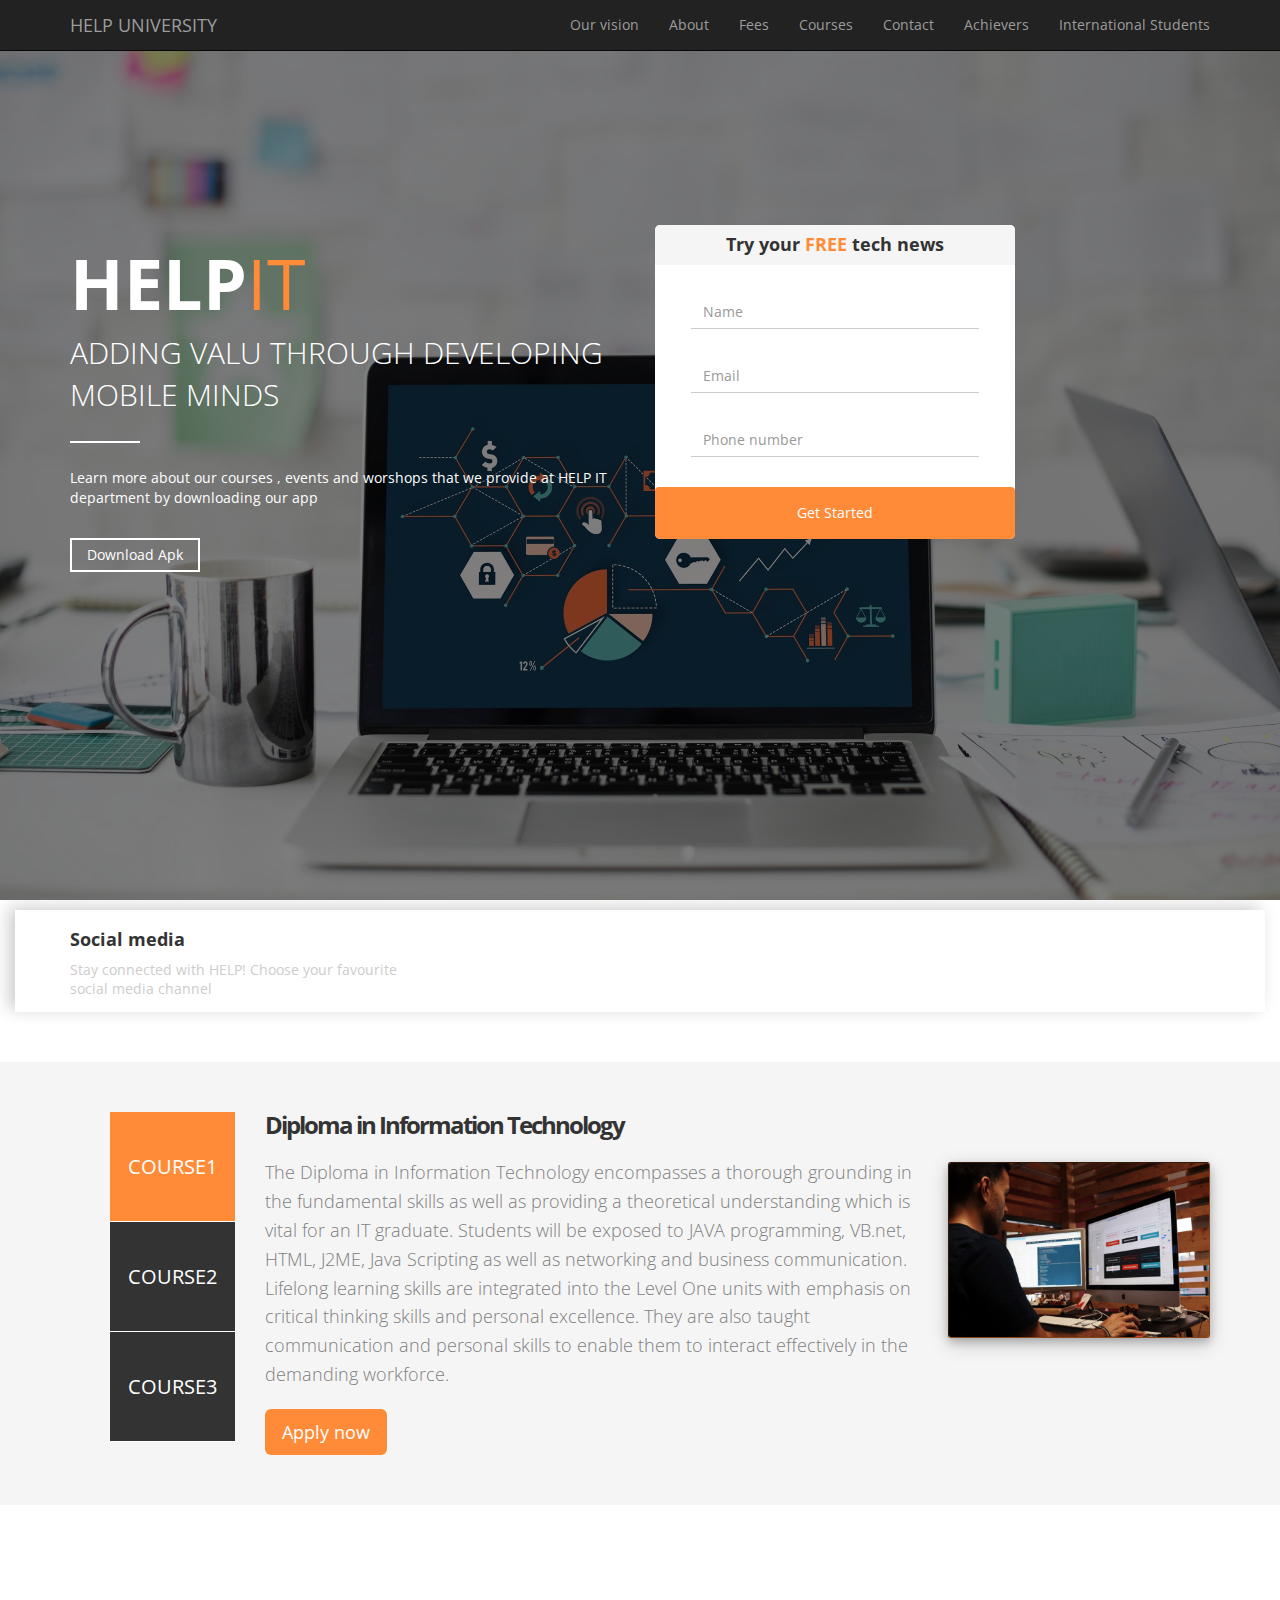
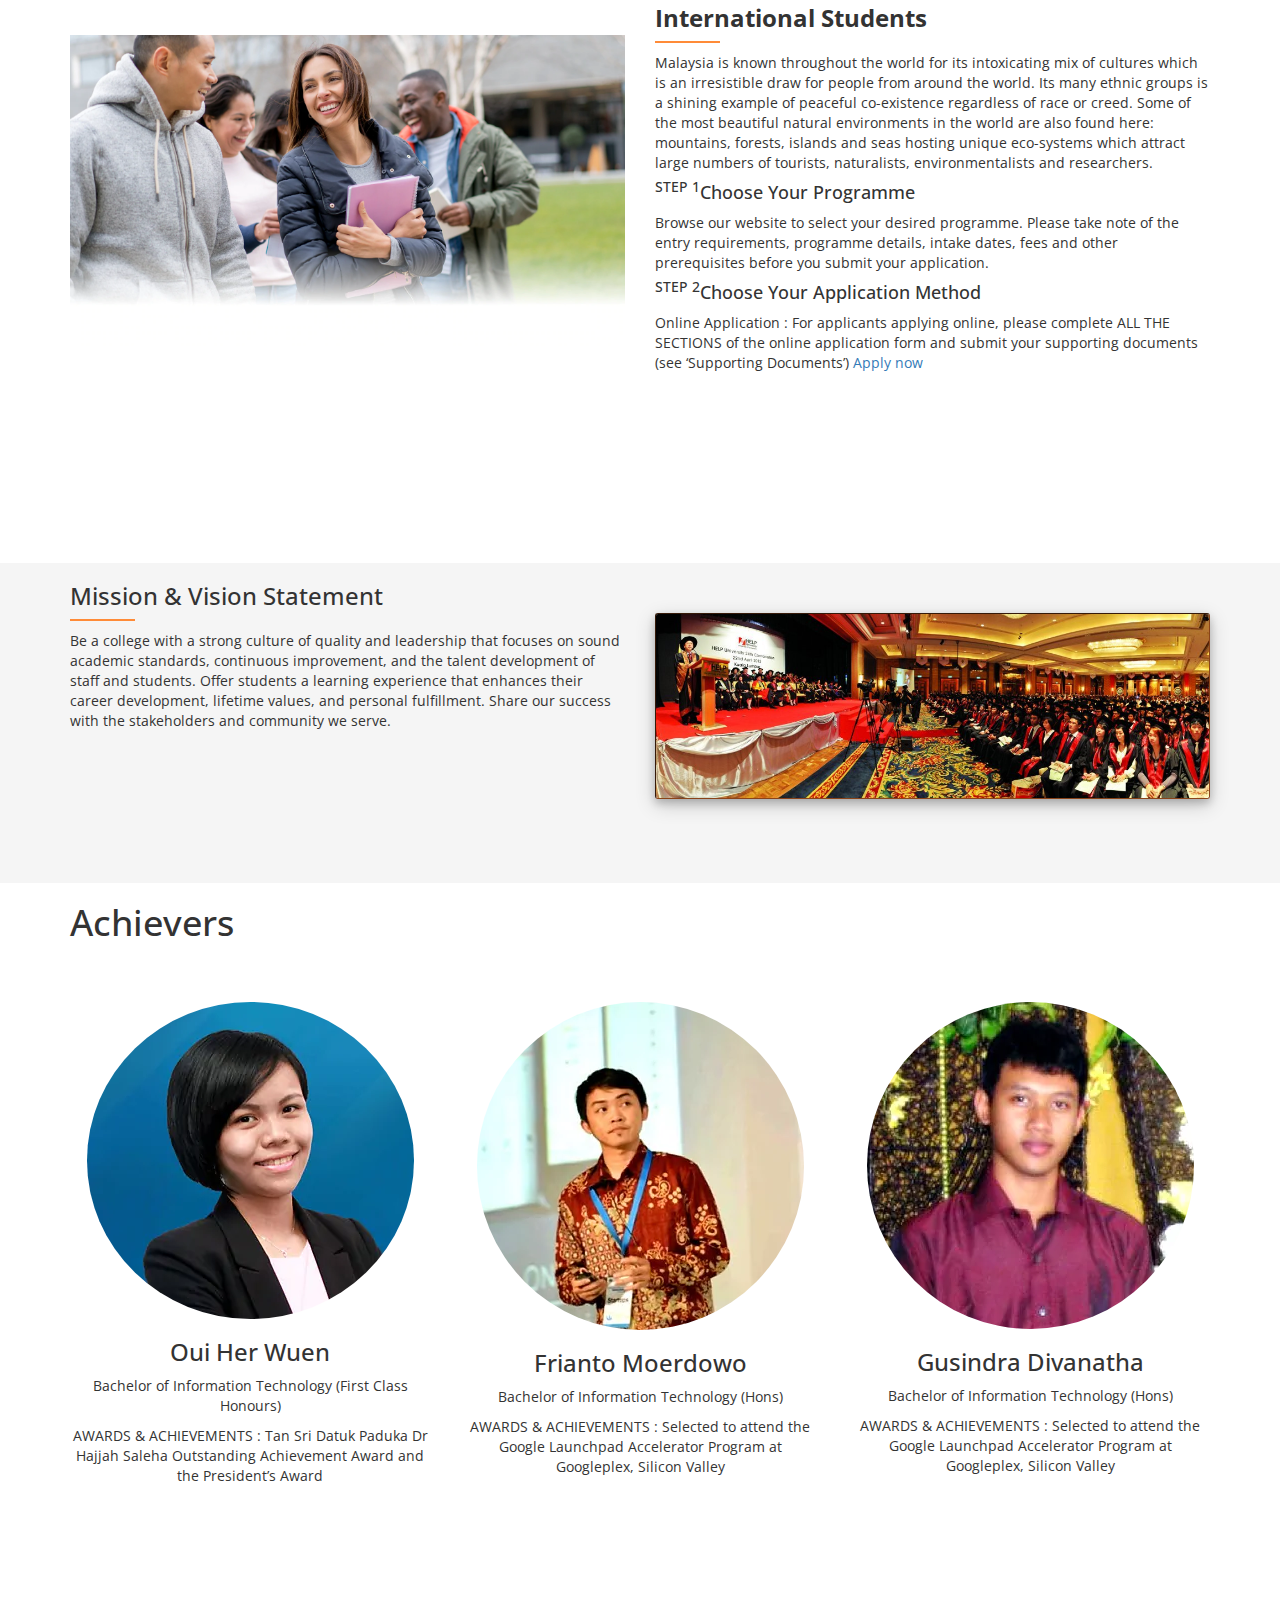
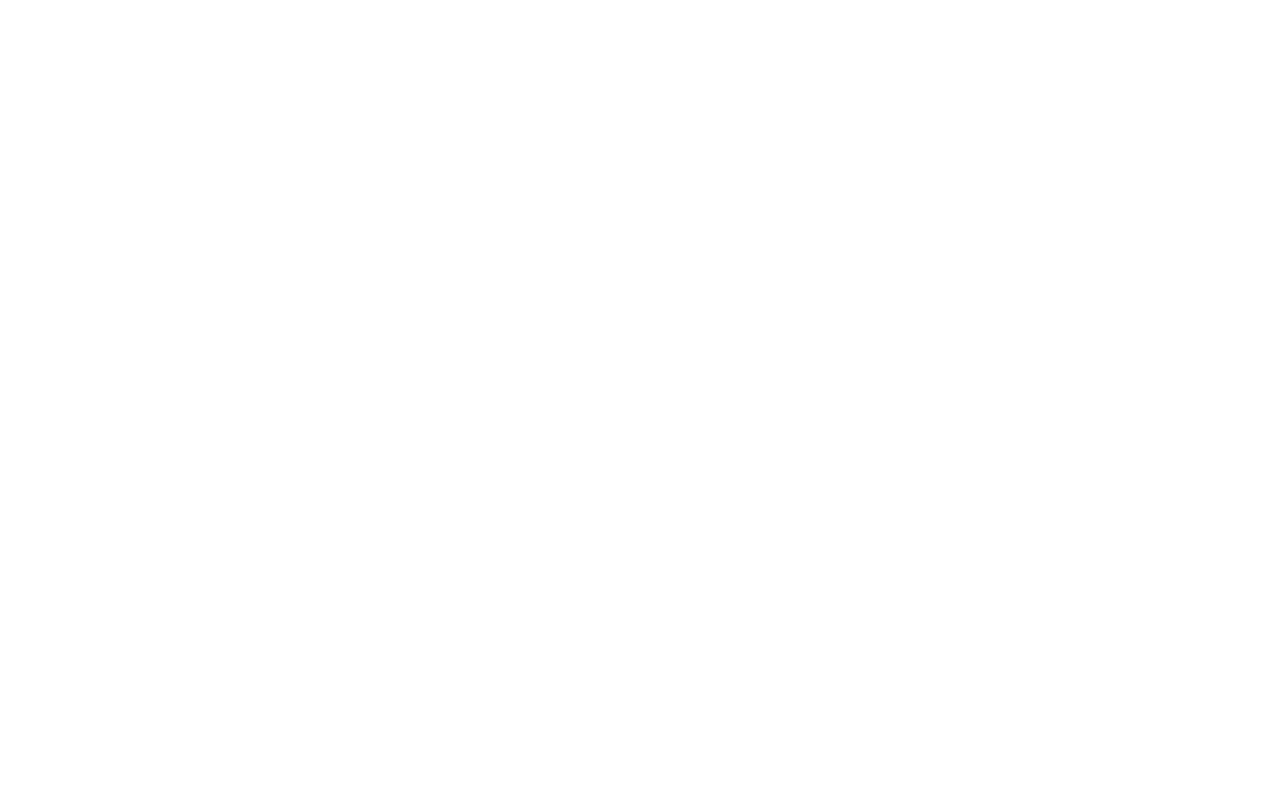
==== index.html @ c691e93a "Website Assiment" ====
<!DOCTYPE html>
<html lang="en" dir="ltr">
  <head>
    <meta charset="utf-8">
    <meta http-equiv="X-UA-Compatible" content="IE=edge">
    <meta name="viewport" content="width=device-width, initial-scale=1">
    <title> Home - HELP Univerity  </title>
    <link rel="stylesheet" href="css/bootstrap.min.css" />
    <link rel="stylesheet" href="https://use.fontawesome.com/releases/v5.7.2/css/all.css" integrity="sha384-fnmOCqbTlWIlj8LyTjo7mOUStjsKC4pOpQbqyi7RrhN7udi9RwhKkMHpvLbHG9Sr" crossorigin="anonymous">
    <link rel="stylesheet" href="css/main.css" />
    <link rel="stylesheet" href="https://fonts.googleapis.com/css?family=Open+Sans:400,600" >
    <link rel="shortcut icon" type="image/x-icon" href="laptop.png" />

  </head>
  <body>
    <!-- start navbar -->
    <nav class="navbar navbar-inverse navbar-fixed-top">
  <div class="container">
    <!-- Brand and toggle get grouped for better mobile display -->
    <div class="navbar-header">
      <button type="button" class="navbar-toggle collapsed" data-toggle="collapse" data-target="#axit-nav" aria-expanded="false">
        <span class="sr-only">Toggle navigation</span>
        <span class="icon-bar"></span>
        <span class="icon-bar"></span>
        <span class="icon-bar"></span>
      </button>
      <a class="navbar-brand" href="#">HELP UNIVERSITY </a>
    </div>
    <!-- Collect the nav links, forms, and other content for toggling -->
    <div class="collapse navbar-collapse" id="axit-nav">
      <ul class="nav navbar-nav navbar-right">
        <li><a href="#vision">Our vision</a></li>
        <li><a href="#">About</a></li>
        <li><a href="#">Fees </a></li>
        <li><a href="#tabs">Courses</a></li>
        <li><a href="#">Contact</a></li>
        <li><a href="#">Achievers</a></li>
        <li><a href="#International">International Students</a></li>
      </ul>
    </div><!-- /.navbar-collapse -->

  </div>
</nav>

  <!-- End navbar -->
  <!-- Start Header -->
  <div class="header">
      <div class="overlay" >
          <div class="container">
        <div class="row centering-vh">
          <div class="col-md-6">
            <h1>help<span>it </span></h1>

            <p class="lead upper">ADDING VALU THROUGH DEVELOPING MOBILE MINDS </p>
            <p> Learn more about our courses , events and worshops that we provide at HELP IT department by downloading our app</p>
            <button type="button" name="button">Download Apk</button>
          </div>
          <div class="col-md-6"> <!-- Using grid system bootstrap which float it to the right when it's on medium size and put under when it's on small size (Mobile phone)-->
          <form class="center-blcok" onsubmit="return result();">
            <h2 class="h1 text-center">Try your <span> free  </span>tech news </h2>
            <input class="form-control" type="text" name="username" value="" placeholder="Name"/>
            <input class="form-control" type="email" name="email" value="" placeholder="Email"/>
            <input class="form-control" type="tel" name="pass" value="" placeholder="Phone number"/>
            <input class="btn btn-block" type="submit" name="submit" value="Get Started"/>
          </form>
        </div>

          </div>
        </div>
    </div>
      </div>
</div>
  <!-- End  Header -->

<!-- Start Social Media -->
<div class="social-media">
  <div class="container" >
  <div class="row">
    <div class="col-md-4">
      <h4> Social media </h4>
      <p>Stay connected with HELP! Choose your favourite social media channel</p>
    </div>
    <div class="col-md-8">
    <a href="https://www.facebook.com/HELPUniversity" target="_blank">   <i class="fab fa-facebook-f fa-3x fa-fw"> </i> </a>
    <a href="https://twitter.com/HELPUni?ref_src=twsrc%5Egoogle%7Ctwcamp%5Eserp%7Ctwgr%5Eauthor" target="_blank" > <i class="fab fa-twitter fa-3x fa-fw"></i> </a>
    <a href="https://plus.google.com/108038921747962528951" target="_blank" >  <i class="fab fa-google-plus-g fa-3x fa-fw"></i> </a>
    <a href="https://www.instagram.com/help_uni/?hl=en" target="_blank" >  <i class="fab fab fa-instagram fa-3x fa-fw"></i> </a>
    <a href="https://www.linkedin.com/company/help-university-college" target="_blank">  <i class="fab fa-linkedin-in fa-3x fa-fw"></i> </a>
    <a href="https://rss.com/"  target="_blank" > <i class="fas fa-rss fa-3x fa-fw"></i> </a>
    </div>
  </div>
</div>
</div>
<!-- End Social Media -->
<!-- start tabs section -->
<div id="tabs" class="tabs-section">
  <div class="container">

  <div class="row">
    <div class="col-md-2">
      <ul class="lis-unstyled tab-switch text-center"  >
        <li class="selected" data-class="tab-one">Course1</li>
        <li data-class="tab-two">Course2</li>
        <li data-class="tab-three">Course3</li>
        </ul>
    </div>
    <div class="col-md-7">
      <div class="tabs-content" >
      <div class="tab-one">
        <h3>Diploma in Information Technology </h3>
        <p class="lead" >The Diploma in Information Technology encompasses a thorough grounding in the fundamental skills as well as providing a theoretical understanding which is vital for an IT graduate. Students will be exposed to JAVA programming, VB.net, HTML, J2ME, Java Scripting as well as networking and business communication. Lifelong learning skills are integrated into the Level One units with emphasis on critical thinking skills and personal excellence. They are also taught communication and personal skills to enable them to interact effectively in the demanding workforce.</p>
        <a href="https://applications.help.edu.my/applications/index.php" target="_blank" > <button  class="btn btn-lg">Apply now</button> </a>
      </div>
      <div class="tab-two">
        <h3>Bachelor of Information Technology (Hons) </h3>
        <p class="lead" >The Bachelor of Information Technology (Hons) offered by HELP University is a three year course and is designed to equip students with skills and attributes required to be effective and efficient information technology professionals.
          The Bachelor of Information Technology (Hons) course has a core of Information Technology (IT) subjects complemented with a selection from a wide range of subjects that includes the latest advances in IT skills, concepts and applications (eg object oriented analysis and design, multimedia, networking, data communications and internet publishing).</p>
    <a href="https://applications.help.edu.my/applications/index.php" target="_blank" > <button  class="btn btn-lg">Apply now</button> </a>
    </div>
      <div class="tab-three">
        <h3>Bachelor of Information Technology (Hons) Mobile Computing </h3>
        <p class="lead" >The BIT (Hons) Mobile Computing offered by HELP University is a three year course that prepares students for a career in the mobile telecommunication industries. The programme will equip students with the capabilities and versatility of mobile technologies, and trends in mobile business and user applications.</p>
        <a href="https://applications.help.edu.my/applications/index.php" target="_blank" > <button  class="btn btn-lg">Apply now</button> </a>
      </div>
    </div>
  </div>
    <div class="col-md-3">
      <img class="tab-one img-responsive center-blcok"src="images/IT2.jpg" alt="IT">
      <img class="tab-two img-responsive center-blcok"src="images/IT3.jpg" alt="IT">
      <img class="tab-three img-responsive center-blcok"src="images/IT.jpg" alt="IT">
    </div>
  </div>
</div>
</div>
<!-- End taps section --->


<!-- Sublist section -->
<div id ="International" class="sublist">
    <div class="container">
      <div  class="row">
        <div class="col-md-6">
          <img class="img-responsive center-block sub-image"src="images/International.jpg" alt="image">
        </div>
        <div class="col-md-6">
          <div class="list-info" >
            <h3 class="head-border">International Students</h3>
            <p>Malaysia is known throughout the world for its intoxicating mix of cultures which is an irresistible draw for people from around the world. Its many ethnic groups is a shining example of peaceful co-existence regardless of race or creed. Some of the most beautiful natural environments in the world are also found here: mountains, forests, islands and seas hosting unique eco-systems which attract large numbers of tourists, naturalists, environmentalists and researchers.</p>
            <div class="list-icon">
              <i class="fas fa-caret-right"></i>
              <h4><sup>STEP 1</sup>Choose Your Programme</h4>
              <p>Browse our website to select your desired programme. Please take note of the entry requirements, programme details, intake dates, fees and other prerequisites before you submit your application.</p>
            </div>
            <div class="list-icon">
              <i class="fa fa-down"> </i>
              <i class="fas fa-caret-right "></i>
              <h4><sup>STEP 2</sup>Choose Your Application Method</h4>
              <p>Online Application : For applicants applying online, please complete ALL THE SECTIONS of the online application form and submit your supporting documents (see ‘Supporting Documents’) <a href="https://applications.help.edu.my/applications/index.php" target="_blanl" >Apply now </a> </p>
            </div>
          </div>
        </div>
      </div>
    </div>
</div>
<!-- Start Vision and mission -->
<div id ="vision" class="vision">
    <div class="container">
      <div  class="row">
        <div class="col-md-6">
          <div class="list-info" >
            <h3 class="head-border">Mission & Vision Statement</h3>
            <p> Be a college with a strong culture of quality and leadership that focuses on sound academic standards, continuous improvement, and the talent development of staff and students.

Offer students a learning experience that enhances their career development, lifetime values, and personal fulfillment. Share our success with the stakeholders and community we serve.</p>

          </div>
        </div>
        <div class="col-md-6">
          <img class="img-responsive center-block vision-pic"src="images/vision.jpg" alt="image">
        </div>
      </div>
    </div>
</div>
<!-- Start Achievers -->
<div class="achievers">
    <div class="container">
      <h2 class="h1">Achievers </h2>
      <p></p>
      <div class="row">
        <div class="col-md-4">
          <img class="img-responsive center-block" src="images/ooi_her_wuen.jpg" alt="">
          <h3>Oui Her Wuen</h3>
          <p>Bachelor of Information Technology (First Class Honours) </p>
          <p>AWARDS & ACHIEVEMENTS : Tan Sri Datuk Paduka Dr Hajjah Saleha Outstanding Achievement Award and the President’s Award</p>
        </div>
        <div class="col-md-4">
          <img class="img-responsive center-block" src="images/fianto-1.jpg" alt="image">
          <h3>Frianto Moerdowo</h3>
          <p>Bachelor of Information Technology (Hons) </p>
          <p>AWARDS & ACHIEVEMENTS : Selected to attend the Google Launchpad Accelerator Program at Googleplex, Silicon Valley</p>
        </div>
        <div class="col-md-4">
          <img class="img-responsive center-block achie" src="images/Gusindra.jpg" alt="Gusindra">
          <h3>Gusindra Divanatha </h3>
          <p>Bachelor of Information Technology (Hons) </p>
          <p>AWARDS & ACHIEVEMENTS : Selected to attend the Google Launchpad Accelerator Program at Googleplex, Silicon Valley</p>
        </div>
      </div>
    </div>
</div>

<!-- End Achievers -->
    <script src='js/jquery-1.12.4.min.js'> </script>
    <script src='js/bootstrap.min.js'> </script>
    <script src='js/main.js'> </script>


  </body>
</html>
---- css/main.css ----
/* Start Global Rules */
body {
  height: 4000px;
  font-family: 'Open Sans', sans-serif; /*Google Font */

}

.head-border:after{
  content: "" ;
  display: block ;
  width:65px ;
  height: 2px  ;
  color: #FFF ;
  background-color: #ff8b38 ;
  margin: 10px 0 ;
}
/* Start Navbar */
.scrolled {
  background-color:rgba(0, 0, 0, 0.8);
}
.navbar .navbar-brand:hover{color:#ff8b38}
/*Start header */
.header {
        background: url(../images/Header.jpg) no-repeat top center  ;
        -webkit-background-size:cover ;
        -moz-background-size:cover;
        -o-background-size:cover ;
        background-size:cover ;
        height: 100vh;
        position: relative;}
.header .overlay {
  position: absolute;
  top:0 ;
  left: 0  ;
  width: 100% ;
  height: 100% ;
  background-color: rgba(0,0,0,0.5) ;
color : #FFF ;  }
.header .centering-vh
{
  margin-top:25vh;
}
.header h1 {
  font-weight:bold ;
  text-transform: uppercase;
  font-size: 70px ;
}
.header h1 span {
  font-weight: normal ;
  color: #ff8b38 ;
}
.header h1 ~ .lead {
  font-size:30px ;
}
.header h1 ~ .lead:after{
    content: "" ;
    display: block ;
    width: 70px  ;
    height: 2px ;
    background-color: white ;
    margin: 25px 0px ;
}
.header h1 ~ .lead:before {
  font-size:30px ;
}
.header button
{
  background: transparent ;
  padding: 5px 15px ;
  border: 2px solid #fff ;
  margin-top:20px ;
}
.header form {
  width:360px ;
  background-color: #fff ;
  border-radius: 5px ;
  overflow: hidden;
}
.header form .h1 {
  background-color: #f5f5f5 ;
  color:#333 ;
  font-size: 18px ;
  padding: 10px ;
  font-weight:bold;
  margin-top:0px;
  margin-bottom: 30px;

}
.header form .h1 span {
  color: #ff8b38 ;
  text-transform: uppercase;
}
.header form .form-control
{
  border-radius:0px ;
  border:none;
  box-shadow: none;
  border-bottom: 1px solid #ccc;
  width: 80% ;
  margin: 0 auto 30px ;
}
.header form input[type="submit"] {
  background-color: #ff8b38 ;
  padding:15px;
}
.social-media a
{
  text-decoration: none;
}
.social-media i
{
  color: #ccc ;
  margin: 20px 15px  ;
  -webkit-transition : all .3s ease-in-out ;
  -moz-transition : all .3s ease-in-out ;
  -o-transition : all .3s ease-in-out ;
  transition : all .3s ease-in-out ;
  cursor: pointer ;
}
.social-media .fa-facebook-f:hover { color: #3C5A99;  }
.social-media .fa-twitter:hover{color:#38A1F3;}
.social-media .fa-instagram:hover{color:#e1306c;}
.social-media .fa-linkedin-in:hover{color:#0077B5;}
.social-media .fa-google-plus-g:hover{color:#DB4437;}
.social-media .fa-rss:hover{color:#f26522;}



.social-media
{
  padding: 10px;
  margin: 10px 15px;
  background-color: #FFF ;
  box-shadow: -6px -3px 16px #CCC ;
}
.social-media h4
{
  font-weight: bold ;
}
.social-media p { color:#ccc; margin-bottom:3px ; line-height: 1.4}
/*Start my framework */
a {
  text-decoration: none;
}
/*display none for all pictures so that i hamndled with it by jquery*/
.tab-two , .tab-three {display: none}
.img-responsive
{
  margin-top:50px;
}

/*Start tabs section*/
.tabs-section {
  padding: 50px 0 ;
  background-color: #f5f5f5;
  margin-top: 50px;
}

.tabs-section .tab-switch li {
  list-style: none;
  background-color: #333;
  color:white;
  border-bottom: 1px solid #FFF ;
  height: 110px;
  line-height: 110px;
  font-size:20px;
  text-transform: uppercase;
  cursor:pointer;
}

.tabs-section .tab-switch li.selected ,
.tabs-section .tab-switch li:hover
{
  background-color: #ff8b38 ;
}
.tabs-section .tabs-content div:not(.tab-one){
  display: none ;
}
.tabs-section .tabs-content h3 {
  font-weight: bold ;
  margin-top:0px;
  letter-spacing:-2px;
  margin-bottom:20px;
}
.tabs-section .tabs-content .lead {
  line-height: 1.6 ;
  font-size: 18px;
  color:#7e7e7e;
}
.tabs-section .tabs-content .btn-lg
{
  background-color: #ff8b38 ;
  color: #FFF ;
}
.col-md-3 img , .vision img{
    border-radius:3px;
    width: 100%;
    border: 1px solid #8a4419;
    border-style: inset;
    box-shadow: 0 4px 8px 0 rgba(0, 0, 0, 0.2), 0 6px 20px 0 rgba(0, 0, 0, 0.19);
}
/*End tabs section*/
/*Start sublist section*/
.sublist{
  padding: 80px 0px ;
}
.sublist h3 {
    font-weight: bold;
}
.vision {margin-top:100px ; background-color: #f5f5f5; height: 8%}
.achievers img {border-radius: 50%}
.achievers p , .achievers h3{ text-align: center;}
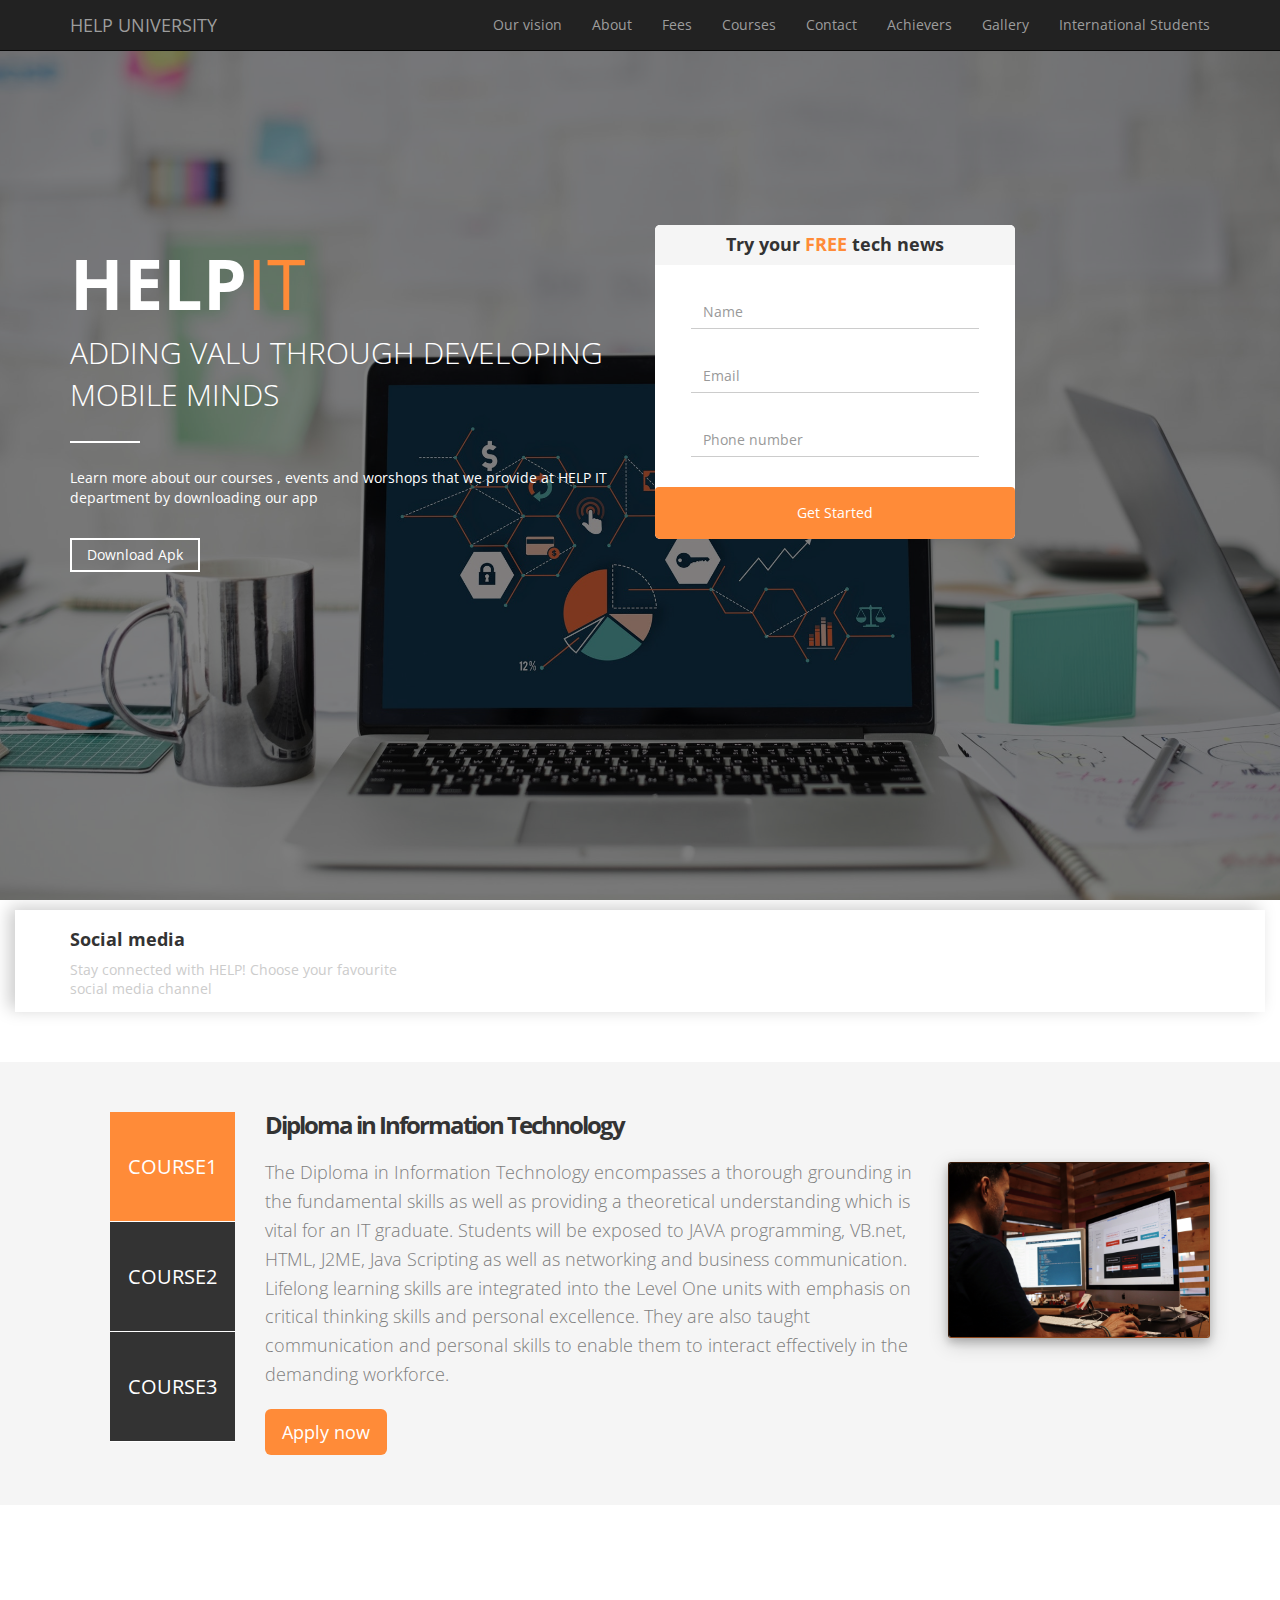
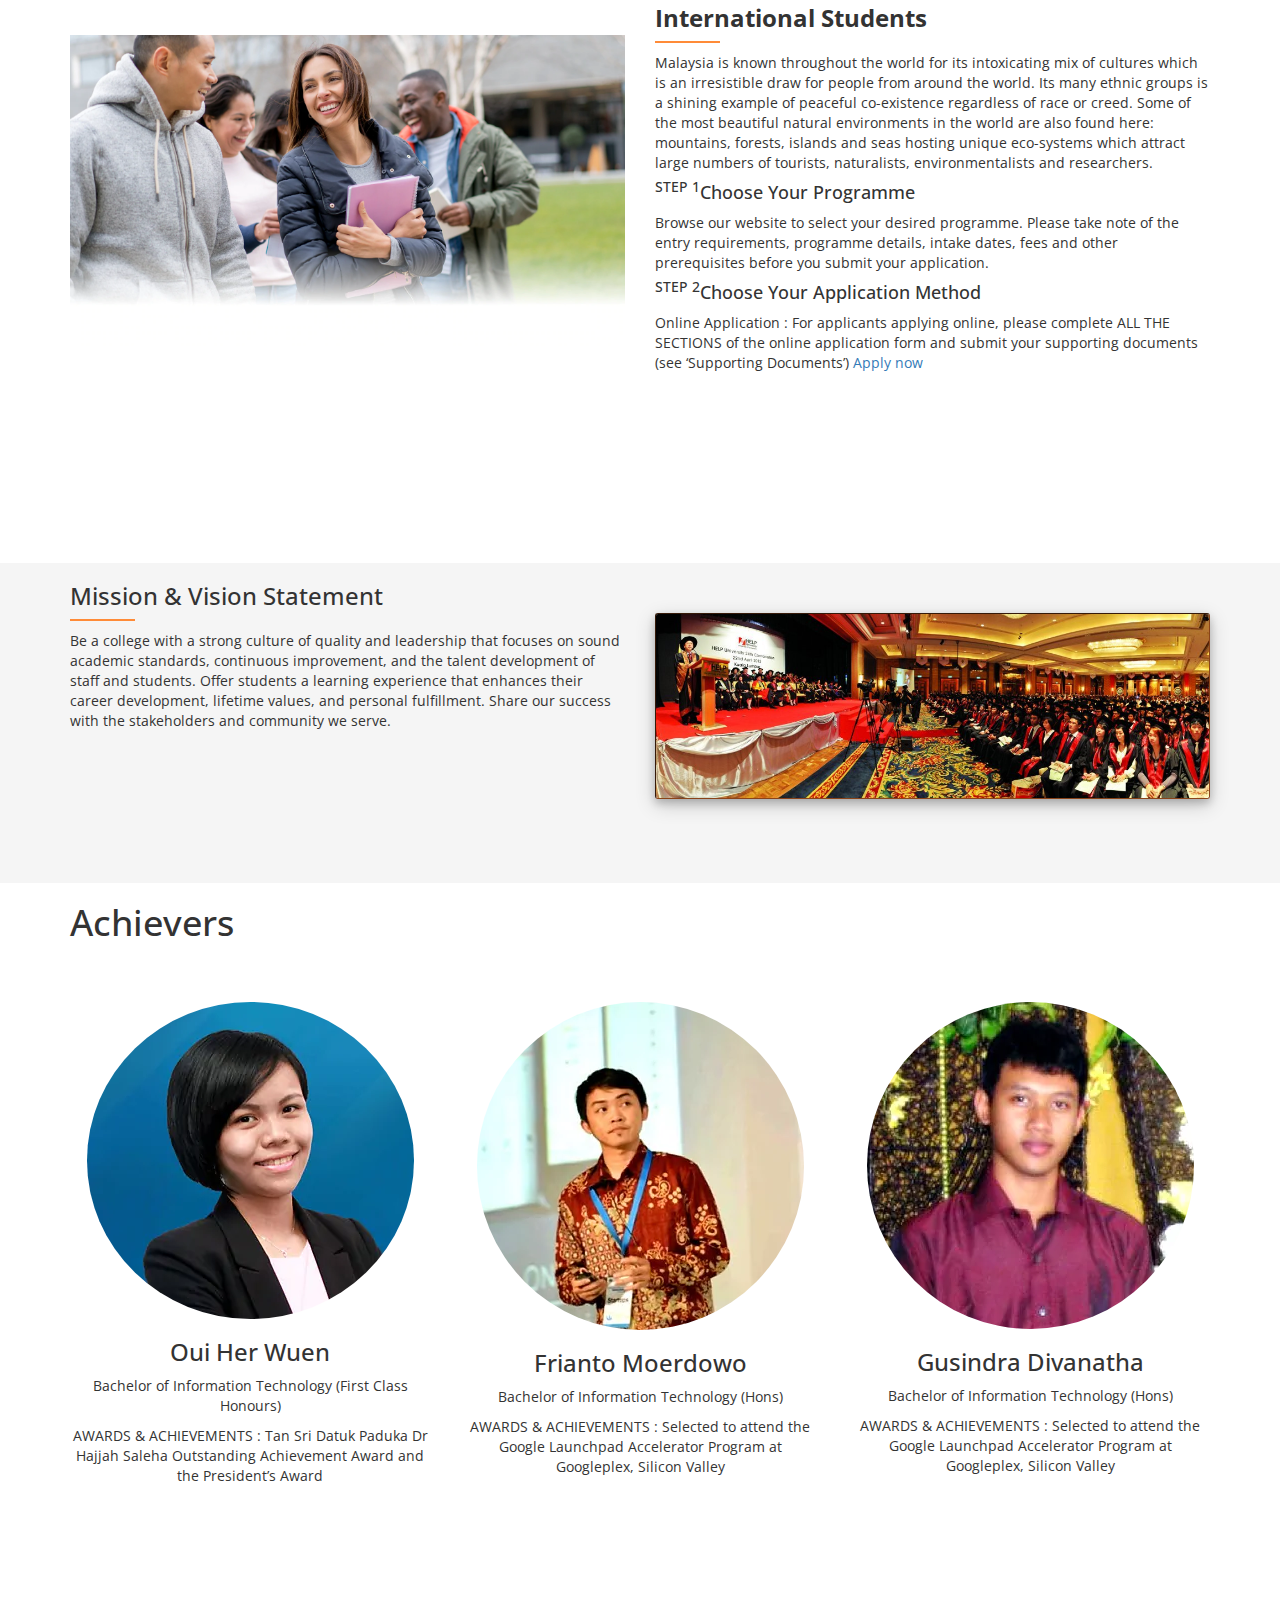
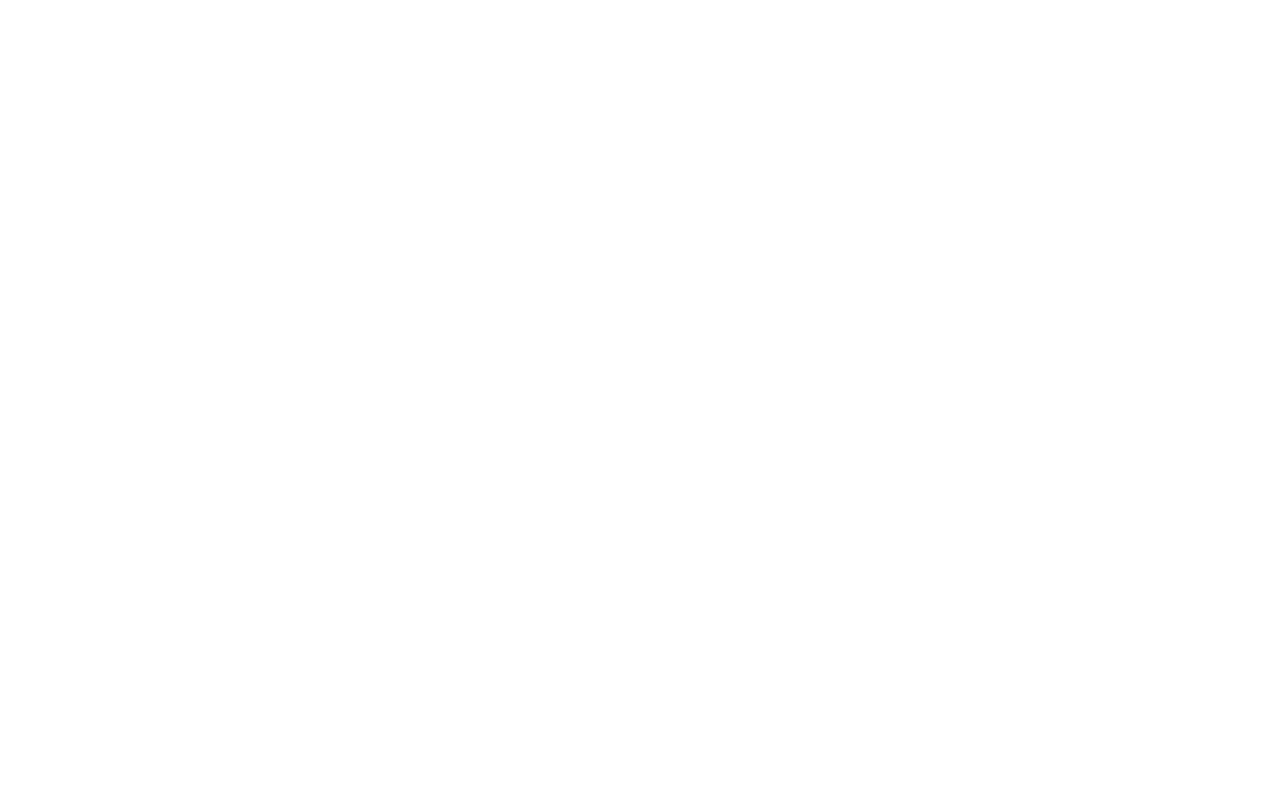
==== commit fb89a4cb: "updated" ====
--- a/index.html
+++ b/index.html
@@ -34,7 +34,8 @@
         <li><a href="#">Fees </a></li>
         <li><a href="#tabs">Courses</a></li>
         <li><a href="#">Contact</a></li>
-        <li><a href="#">Achievers</a></li>
+        <li><a href="#Achievers">Achievers</a></li>
+        <li><a href="gallery.html" target="_blank">Gallery</a></li>
         <li><a href="#International">International Students</a></li>
       </ul>
     </div><!-- /.navbar-collapse -->
@@ -56,12 +57,12 @@
             <button type="button" name="button">Download Apk</button>
           </div>
           <div class="col-md-6"> <!-- Using grid system bootstrap which float it to the right when it's on medium size and put under when it's on small size (Mobile phone)-->
-          <form class="center-blcok" onsubmit="return result();">
+          <form class="center-blcok" onsubmit="alert('Thanks for subscribing on our weekly TechNews')" method="post">
             <h2 class="h1 text-center">Try your <span> free  </span>tech news </h2>
-            <input class="form-control" type="text" name="username" value="" placeholder="Name"/>
-            <input class="form-control" type="email" name="email" value="" placeholder="Email"/>
-            <input class="form-control" type="tel" name="pass" value="" placeholder="Phone number"/>
-            <input class="btn btn-block" type="submit" name="submit" value="Get Started"/>
+            <input required class="form-control" type="text" name="username" value="" placeholder="Name" maxlength="16" autocomplete="off"/>
+            <input required class="form-control" type="email" name="email" value="" placeholder="Email" autocomplete="off"/>
+            <input required class="form-control" type="tel" name="pass" value="" placeholder="Phone number" autocomplete="off"/>
+            <input class="btn btn-block" type="submit" name="submit" value="Get Started" />
           </form>
         </div>
 
@@ -182,7 +183,7 @@
     </div>
 </div>
 <!-- Start Achievers -->
-<div class="achievers">
+<div class="achievers" id="Achievers">
     <div class="container">
       <h2 class="h1">Achievers </h2>
       <p></p>
@@ -213,6 +214,7 @@
     <script src='js/jquery-1.12.4.min.js'> </script>
     <script src='js/bootstrap.min.js'> </script>
     <script src='js/main.js'> </script>
+    
 
 
   </body>
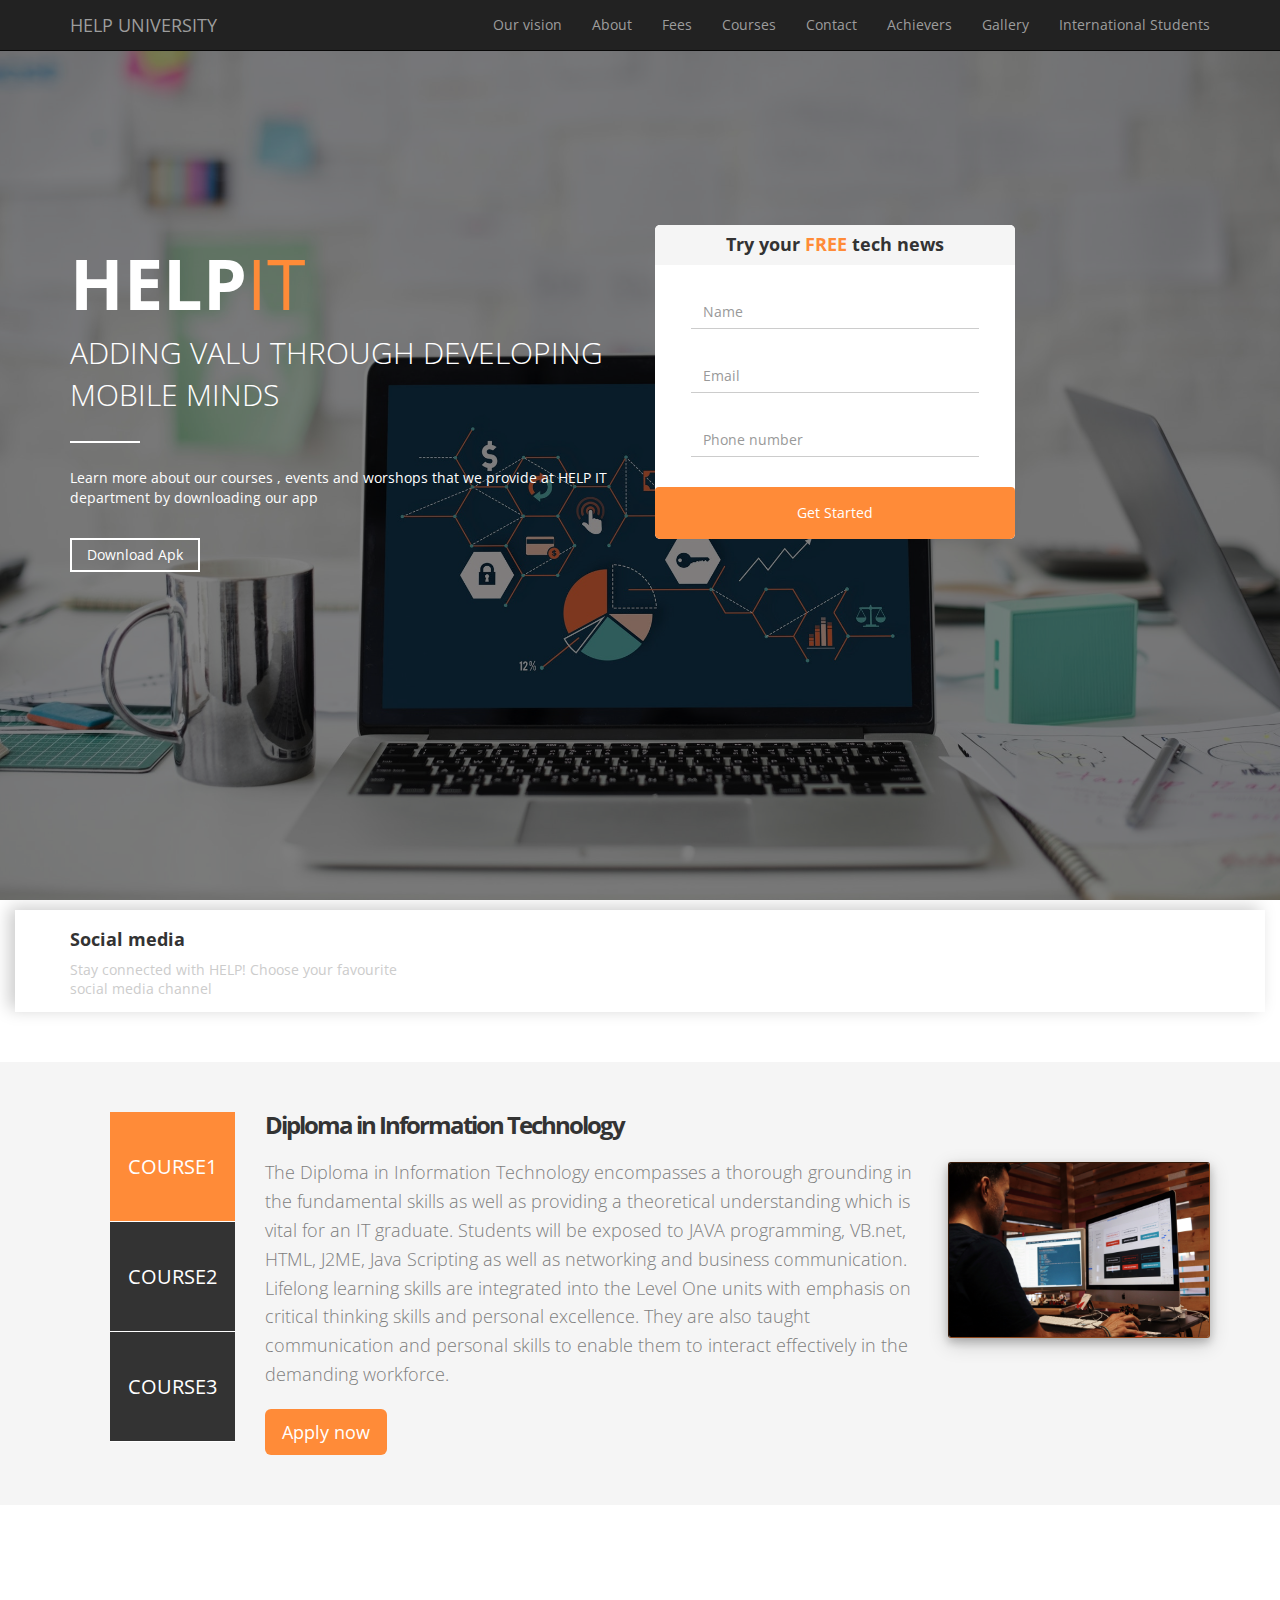
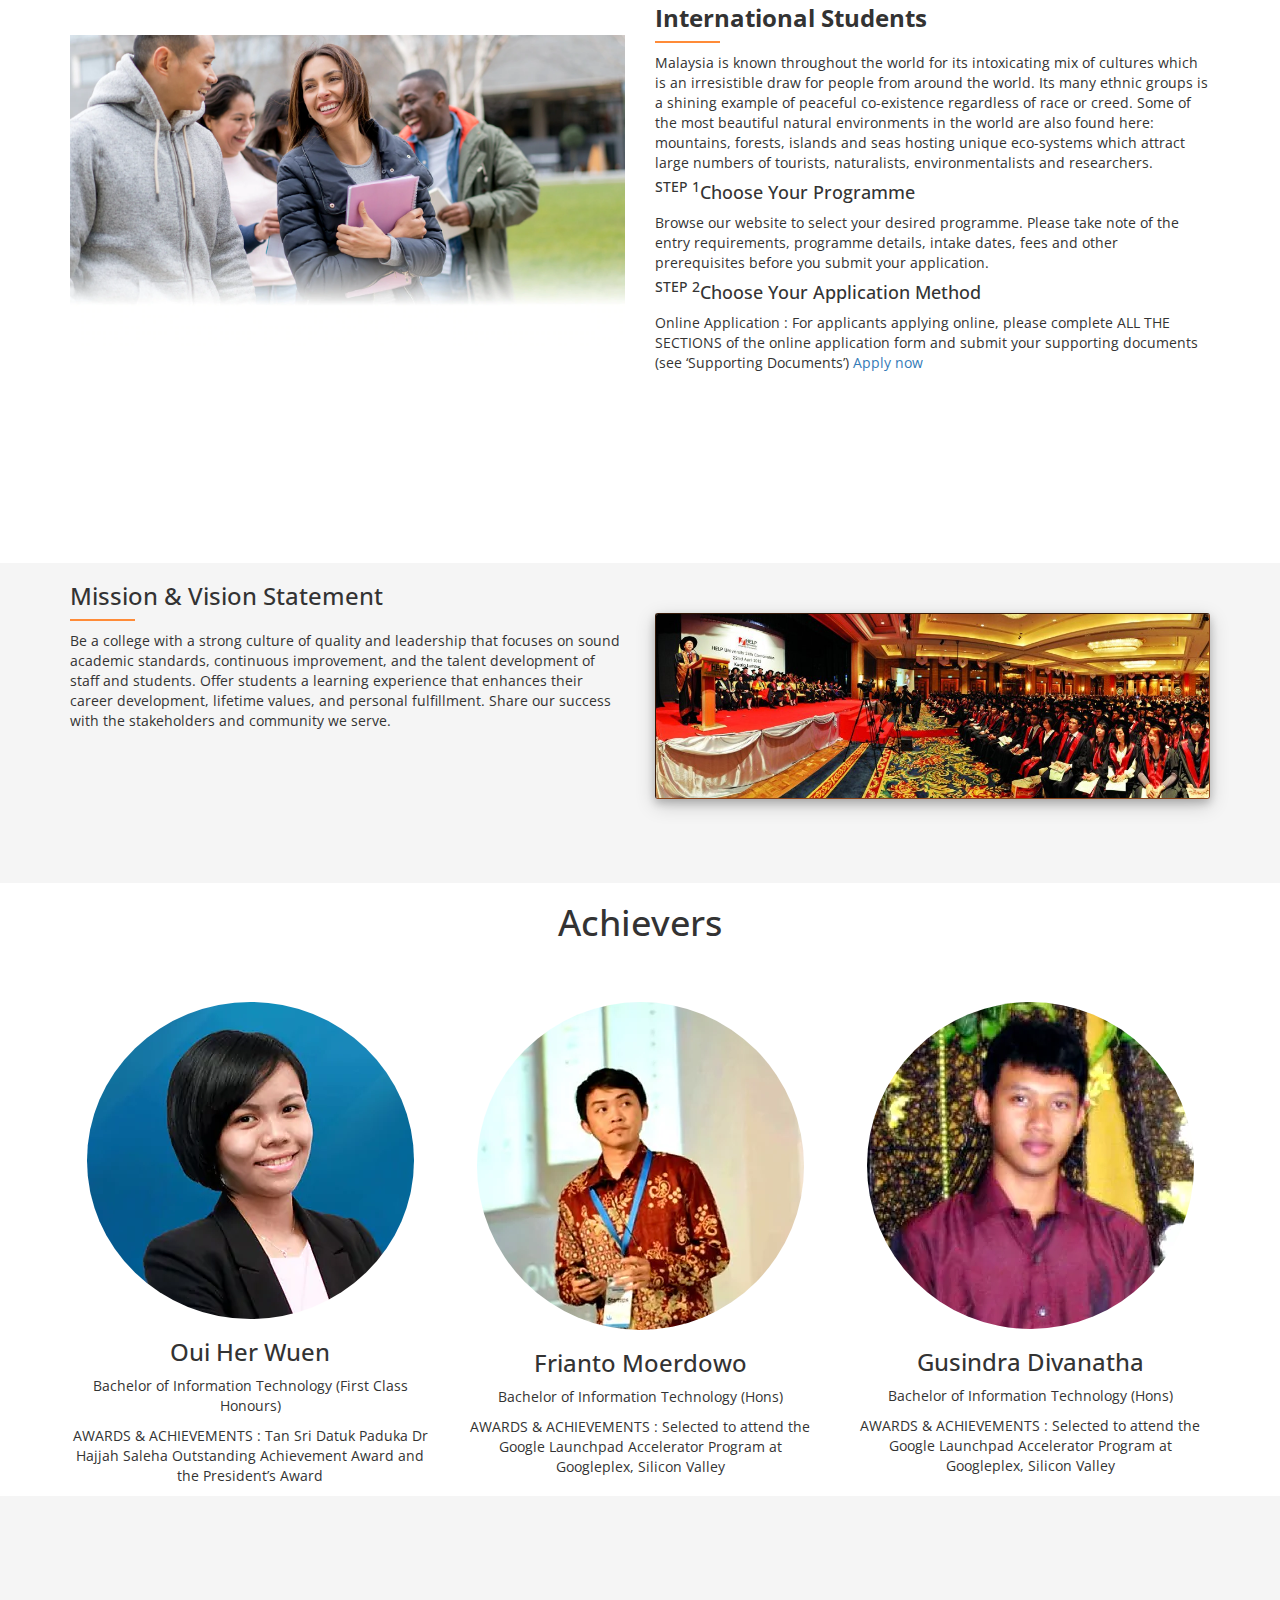
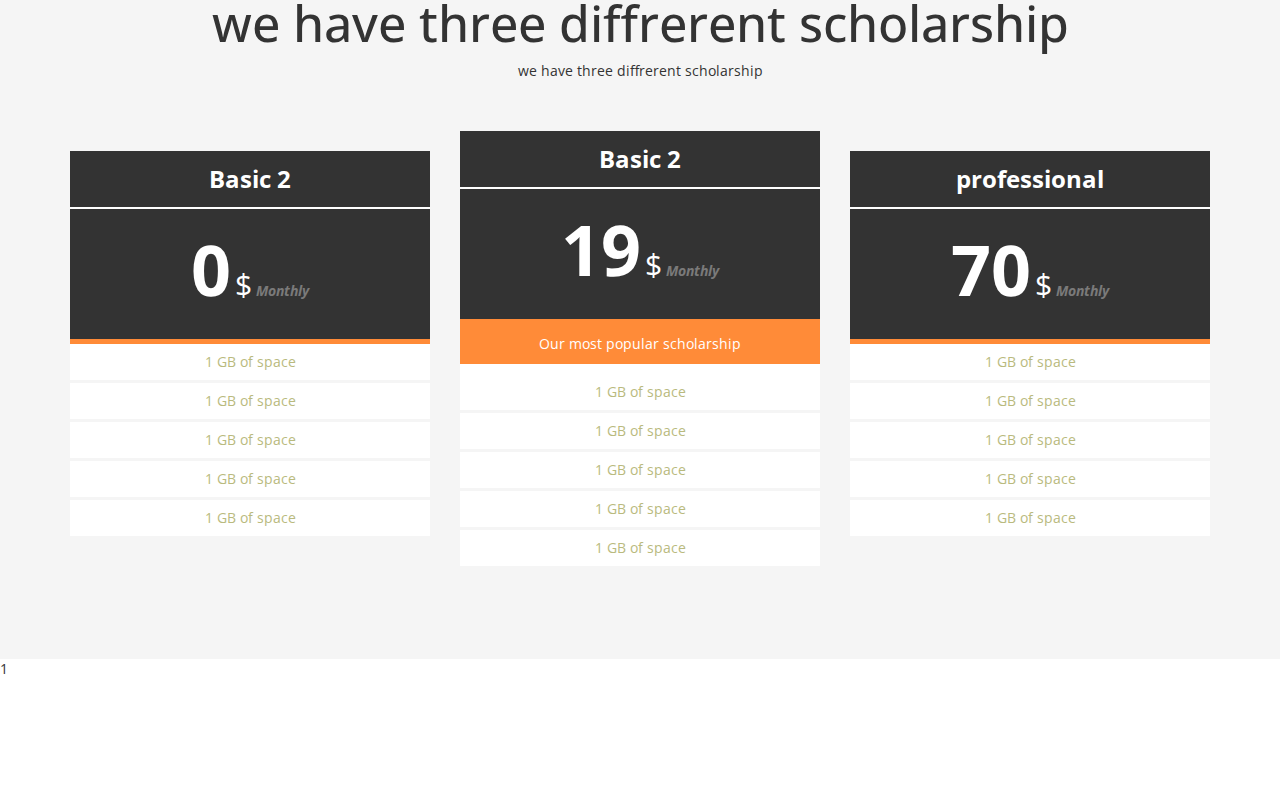
==== commit 6e1401ad: "updated" ====
--- a/index.html
+++ b/index.html
@@ -24,7 +24,7 @@
         <span class="icon-bar"></span>
         <span class="icon-bar"></span>
       </button>
-      <a class="navbar-brand" href="#">HELP UNIVERSITY </a>
+      <a class="navbar-brand" href="index.html">HELP UNIVERSITY </a>
     </div>
     <!-- Collect the nav links, forms, and other content for toggling -->
     <div class="collapse navbar-collapse" id="axit-nav">
@@ -183,7 +183,7 @@
     </div>
 </div>
 <!-- Start Achievers -->
-<div class="achievers" id="Achievers">
+<div class="achievers text-center" id="Achievers">
     <div class="container">
       <h2 class="h1">Achievers </h2>
       <p></p>
@@ -209,12 +209,79 @@
       </div>
     </div>
 </div>
-
+<!-- Start fees -->
+<div class="fees text-center">
+  <div class="container">
+    <h2 class="fees-head h1 head-border-center uppercase ">we have three diffrerent scholarship</h2>
+    <p class="fees-desc">we have three diffrerent scholarship</p>
+    <div class="row">
+      <div class="col-md-4">
+        <div class="fees-box box1">
+          <h3 class="basic plan-head">Basic 2 </h3>
+          <div class="options">
+          <span class="price">0</span>
+          <span class="usd">$</span>
+          <span class="period">Monthly</span>
+        </div>
+        <ul class="list-unstyled configuration">
+          <li>1 GB of space</li>
+          <li>1 GB of space</li>
+          <li>1 GB of space</li>
+          <li>1 GB of space</li>
+          <li>1 GB of space</li>
+        </ul>
+        </div>
+      </div>
+      <div class="col-md-4">
+        <div class="fees-box">
+          <h3 class="basic plan-head">Basic 2 </h3>
+          <div class="options">
+          <span class="price">19</span>
+          <span class="usd">$</span>
+          <span class="period">Monthly</span>
+        </div>
+        <ul class="list-unstyled configuration">
+          <p class="most-pop">Our most popular scholarship</p>
+          <li>1 GB of space</li>
+          <li>1 GB of space</li>
+          <li>1 GB of space</li>
+          <li>1 GB of space</li>
+          <li>1 GB of space</li>
+        </ul>
+        </div>
+      </div>
+      <!-- -->
+      <div class="col-md-4">
+        <div class="fees-box box1">
+          <h3 class="professional plan-head">professional</h3>
+          <div class="options">
+          <span class="price">70</span>
+          <span class="usd">$</span>
+          <span class="period">Monthly</span>
+          <span class="free for life"></span>
+        </div>
+        <ul class="list-unstyled configuration">
+          <li>1 GB of space</li>
+          <li>1 GB of space</li>
+          <li>1 GB of space</li>
+          <li>1 GB of space</li>
+          <li>1 GB of space</li>
+        </ul>
+        </div>
+      </div>
+    </div>
+  </div>
+</div>
+
+
+
+<!-- End fees -->
+1
 <!-- End Achievers -->
     <script src='js/jquery-1.12.4.min.js'> </script>
     <script src='js/bootstrap.min.js'> </script>
     <script src='js/main.js'> </script>
-    
+
 
 
   </body>
--- a/css/main.css
+++ b/css/main.css
@@ -3,6 +3,10 @@
   height: 4000px;
   font-family: 'Open Sans', sans-serif; /*Google Font */
 
+}
+/*Center fotorama */
+.fotorama__wrap {
+    margin: 0 auto;
 }
 
 .head-border:after{
@@ -210,3 +214,13 @@
 .vision {margin-top:100px ; background-color: #f5f5f5; height: 8%}
 .achievers img {border-radius: 50%}
 .achievers p , .achievers h3{ text-align: center;}
+.fees{ padding: 80px 0 ; background-color: #f5f5f5} .fees .fees-head {font-size:50px} .fees .fees-desc{margin-bottom: 50px}
+.fees-box {background-color: #fff} .plan-head{border-bottom: 2px solid #fff ;background-color: #333 ; color:#fff ; padding: 15px 0 ; margin: 0 ; font-weight: bold}
+.fees-box .options {background-color:#333 ; padding: 10px 0 20px; }
+.fees-box .options .price {font-size:70px; color: #FFF ; font-weight: bold}
+.fees-box .options .usd {font-size: 30px; color: #FFF}
+.fees-box .period {color: #7A7A7A ; font-weight: bold ; font-style: italic;}
+.options {border-bottom: 5px solid #ff8b38}
+.configuration li {padding: 8px ; border-bottom: solid #f5f5f5 ; color: #B9BA7E}
+.most-pop {background-color: #ff8b38 ; color: #FFF ; padding: 10px;}
+.box1 {margin-top: 20px} 
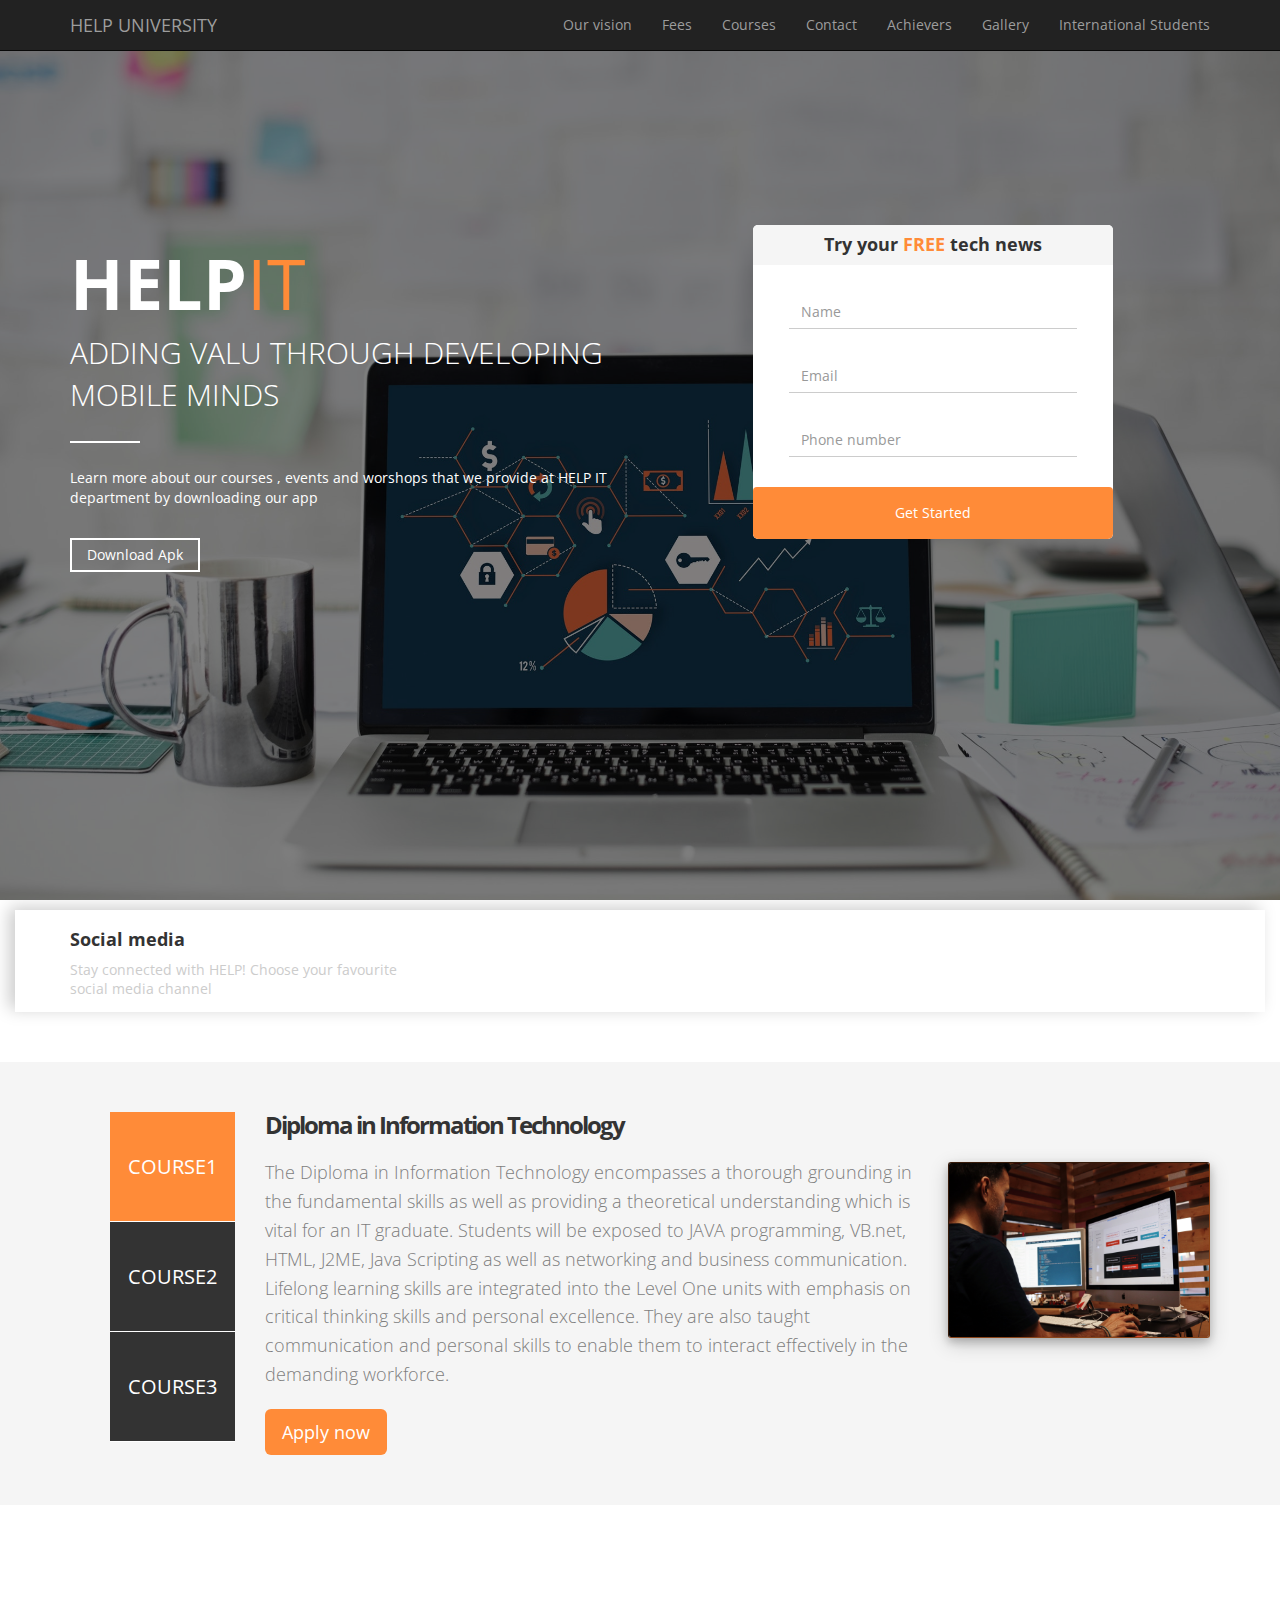
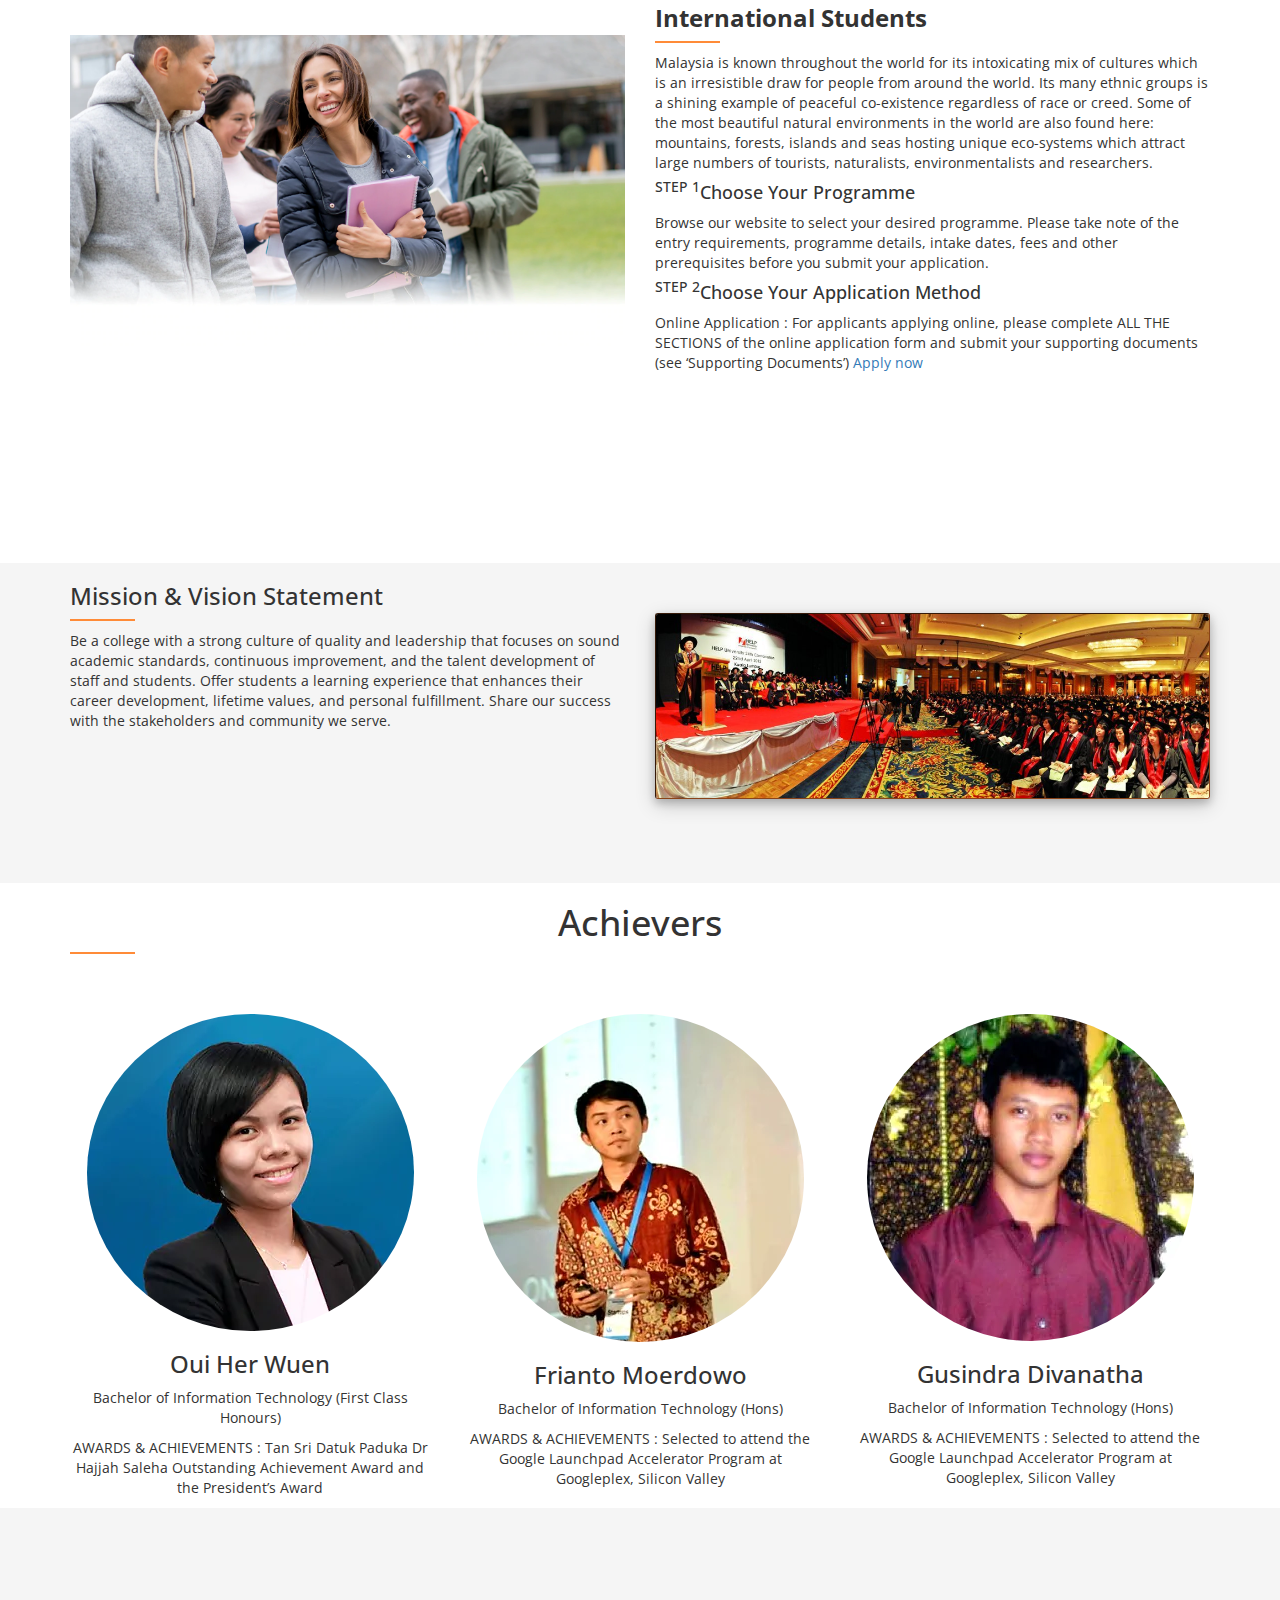
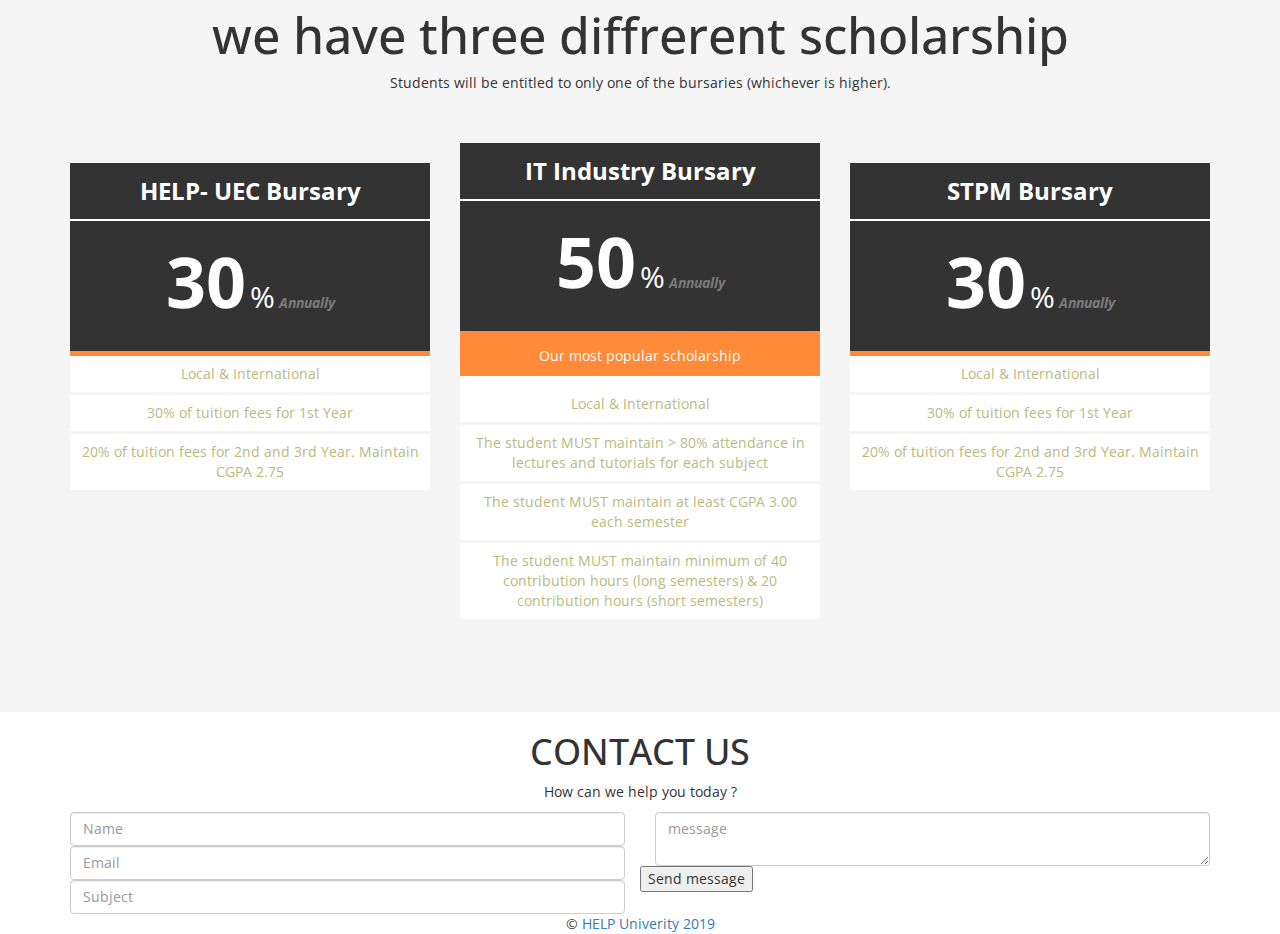
==== commit 42f083c0: "scholarships updated" ====
--- a/index.html
+++ b/index.html
@@ -10,7 +10,6 @@
     <link rel="stylesheet" href="css/main.css" />
     <link rel="stylesheet" href="https://fonts.googleapis.com/css?family=Open+Sans:400,600" >
     <link rel="shortcut icon" type="image/x-icon" href="laptop.png" />
-
   </head>
   <body>
     <!-- start navbar -->
@@ -30,16 +29,14 @@
     <div class="collapse navbar-collapse" id="axit-nav">
       <ul class="nav navbar-nav navbar-right">
         <li><a href="#vision">Our vision</a></li>
-        <li><a href="#">About</a></li>
-        <li><a href="#">Fees </a></li>
+        <li><a href="#fees">Fees </a></li>
         <li><a href="#tabs">Courses</a></li>
-        <li><a href="#">Contact</a></li>
+        <li><a href="#contact-us">Contact</a></li>
         <li><a href="#Achievers">Achievers</a></li>
         <li><a href="gallery.html" target="_blank">Gallery</a></li>
         <li><a href="#International">International Students</a></li>
       </ul>
     </div><!-- /.navbar-collapse -->
-
   </div>
 </nav>
 
@@ -50,14 +47,13 @@
           <div class="container">
         <div class="row centering-vh">
           <div class="col-md-6">
-            <h1>help<span>it </span></h1>
-
-            <p class="lead upper">ADDING VALU THROUGH DEVELOPING MOBILE MINDS </p>
-            <p> Learn more about our courses , events and worshops that we provide at HELP IT department by downloading our app</p>
+            <h1 class="text-center-xs">help<span>it </span></h1>
+            <p class="lead upper text-center-xs">ADDING VALU THROUGH DEVELOPING MOBILE MINDS </p>
+            <p class="text-center-xs"> Learn more about our courses , events and worshops that we provide at HELP IT department by downloading our app</p>
             <button type="button" name="button">Download Apk</button>
           </div>
           <div class="col-md-6"> <!-- Using grid system bootstrap which float it to the right when it's on medium size and put under when it's on small size (Mobile phone)-->
-          <form class="center-blcok" onsubmit="alert('Thanks for subscribing on our weekly TechNews')" method="post">
+          <form class="center-block" onsubmit="alert('Thanks for subscribing on our weekly TechNews')" method="post">
             <h2 class="h1 text-center">Try your <span> free  </span>tech news </h2>
             <input required class="form-control" type="text" name="username" value="" placeholder="Name" maxlength="16" autocomplete="off"/>
             <input required class="form-control" type="email" name="email" value="" placeholder="Email" autocomplete="off"/>
@@ -65,14 +61,12 @@
             <input class="btn btn-block" type="submit" name="submit" value="Get Started" />
           </form>
         </div>
-
           </div>
         </div>
     </div>
       </div>
 </div>
   <!-- End  Header -->
-
 <!-- Start Social Media -->
 <div class="social-media">
   <div class="container" >
@@ -96,7 +90,6 @@
 <!-- start tabs section -->
 <div id="tabs" class="tabs-section">
   <div class="container">
-
   <div class="row">
     <div class="col-md-2">
       <ul class="lis-unstyled tab-switch text-center"  >
@@ -185,7 +178,7 @@
 <!-- Start Achievers -->
 <div class="achievers text-center" id="Achievers">
     <div class="container">
-      <h2 class="h1">Achievers </h2>
+      <h2 class="h1 head-border head-border-center">Achievers </h2>
       <p></p>
       <div class="row">
         <div class="col-md-4">
@@ -210,73 +203,96 @@
     </div>
 </div>
 <!-- Start fees -->
-<div class="fees text-center">
+<div id="fees" class="fees text-center">
   <div class="container">
     <h2 class="fees-head h1 head-border-center uppercase ">we have three diffrerent scholarship</h2>
-    <p class="fees-desc">we have three diffrerent scholarship</p>
+    <p class="fees-desc">Students will be entitled to only one of the bursaries (whichever is higher).</p>
     <div class="row">
       <div class="col-md-4">
         <div class="fees-box box1">
-          <h3 class="basic plan-head">Basic 2 </h3>
+          <h3 class="basic plan-head">HELP- UEC Bursary</h3>
           <div class="options">
-          <span class="price">0</span>
-          <span class="usd">$</span>
-          <span class="period">Monthly</span>
+          <span class="price">30</span>
+          <span class="usd">%</span>
+          <span class="period">Annually</span>
         </div>
         <ul class="list-unstyled configuration">
-          <li>1 GB of space</li>
-          <li>1 GB of space</li>
-          <li>1 GB of space</li>
-          <li>1 GB of space</li>
-          <li>1 GB of space</li>
+          <li>Local & International</li>
+          <li>30% of tuition fees for 1st Year</li>
+          <li>20% of tuition fees for 2nd and 3rd Year. Maintain CGPA 2.75</li>
         </ul>
         </div>
       </div>
       <div class="col-md-4">
         <div class="fees-box">
-          <h3 class="basic plan-head">Basic 2 </h3>
+          <h3 class="basic plan-head">IT Industry Bursary </h3>
           <div class="options">
-          <span class="price">19</span>
-          <span class="usd">$</span>
-          <span class="period">Monthly</span>
+          <span class="price">50</span>
+          <span class="usd">%</span>
+          <span class="period">Annually</span>
         </div>
         <ul class="list-unstyled configuration">
           <p class="most-pop">Our most popular scholarship</p>
-          <li>1 GB of space</li>
-          <li>1 GB of space</li>
-          <li>1 GB of space</li>
-          <li>1 GB of space</li>
-          <li>1 GB of space</li>
+          <li>Local & International</li>
+          <li>The student MUST maintain > 80% attendance in lectures and tutorials for each subject</li>
+          <li> The student MUST maintain at least CGPA 3.00 each semester</li>
+          <li>The student MUST maintain minimum of 40 contribution hours (long semesters) & 20 contribution hours (short semesters) </li>
         </ul>
         </div>
       </div>
       <!-- -->
       <div class="col-md-4">
         <div class="fees-box box1">
-          <h3 class="professional plan-head">professional</h3>
+          <h3 class="professional plan-head">STPM Bursary</h3>
           <div class="options">
-          <span class="price">70</span>
-          <span class="usd">$</span>
-          <span class="period">Monthly</span>
-          <span class="free for life"></span>
+          <span class="price">30</span>
+          <span class="usd">%</span>
+          <span class="period">Annually</span>
         </div>
         <ul class="list-unstyled configuration">
-          <li>1 GB of space</li>
-          <li>1 GB of space</li>
-          <li>1 GB of space</li>
-          <li>1 GB of space</li>
-          <li>1 GB of space</li>
+          <li>Local & International</li>
+          <li>30% of tuition fees for 1st Year</li>
+          <li>20% of tuition fees for 2nd and 3rd Year. Maintain CGPA 2.75</li>
         </ul>
         </div>
       </div>
     </div>
   </div>
 </div>
-
-
-
 <!-- End fees -->
-1
+<!--Start contact us  -->
+<div class="contact-us" id="contact-us">
+<div class="container">
+  <h2 class="contact-head h1 text-center head-border-center uppercase "> CONTACT US </h2>
+  <p class="contact-desc text-center">How can we help you today ? </p>
+  <!-- START GRID -->
+
+<div class="row">
+  <form class="contact" onsubmit="alert('Thanks for emailing us we will reply you ASAP')">
+  <div class="col-md-6">
+    <input class="form-control" type="text" name="username" placeholder="Name" required / >
+    <input class="form-control" type="email" name="email" placeholder="Email" required / >
+    <input class="form-control" type="text" name="subject" placeholder="Subject"required / >
+  </div>
+  <div class="col-md-6">
+    <textarea class="form-control"  placeholder="message" required></textarea>
+  </div>
+  <input class="contact-button" type="submit" value="Send message" / >
+</form>
+
+</div>
+  <!-- START GRID -->
+</div>
+</div>
+<!--End contact us  -->
+<!-- start footer -->
+<div class="footer">
+  <div class="container text-center"> &copy <a href="https:www.help.edu.my" target="_blank" >HELP Univerity 2019 </a> </div>
+</div>
+
+<!-- End footer -->
+
+
 <!-- End Achievers -->
     <script src='js/jquery-1.12.4.min.js'> </script>
     <script src='js/bootstrap.min.js'> </script>
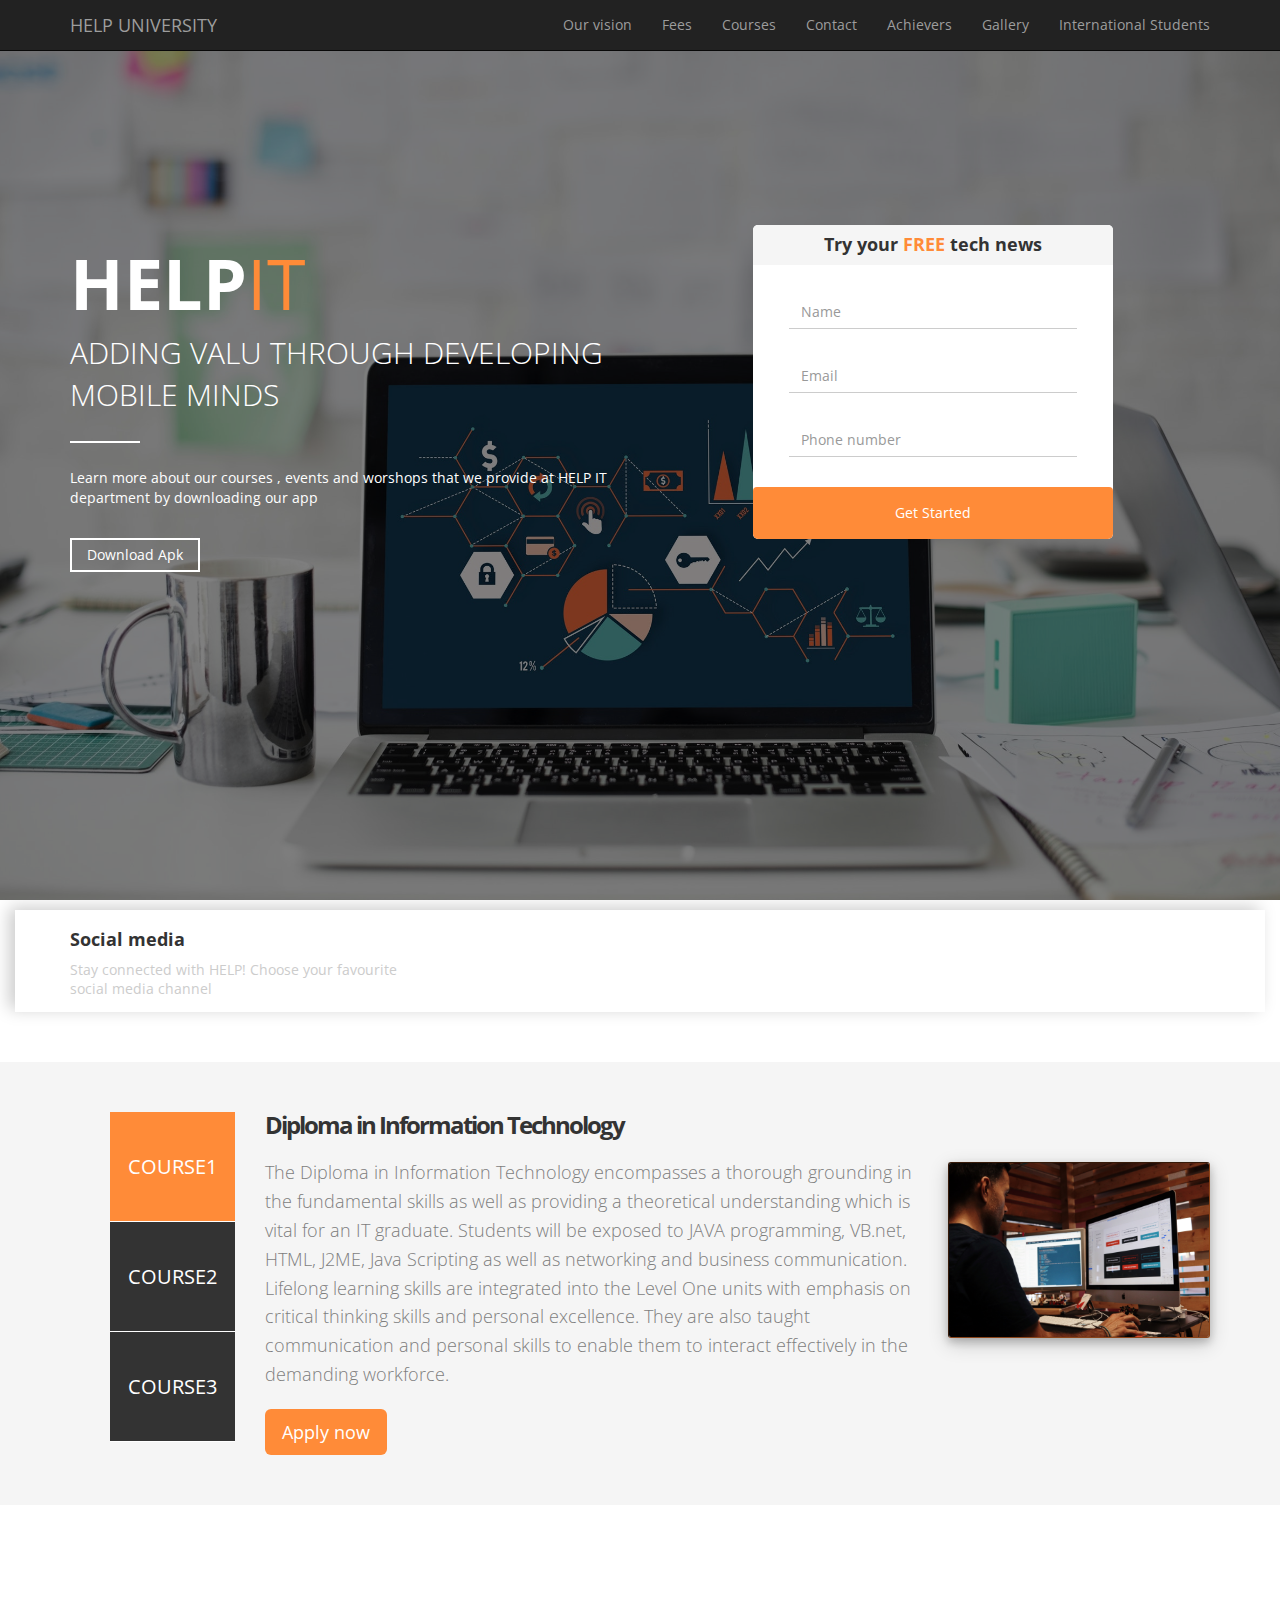
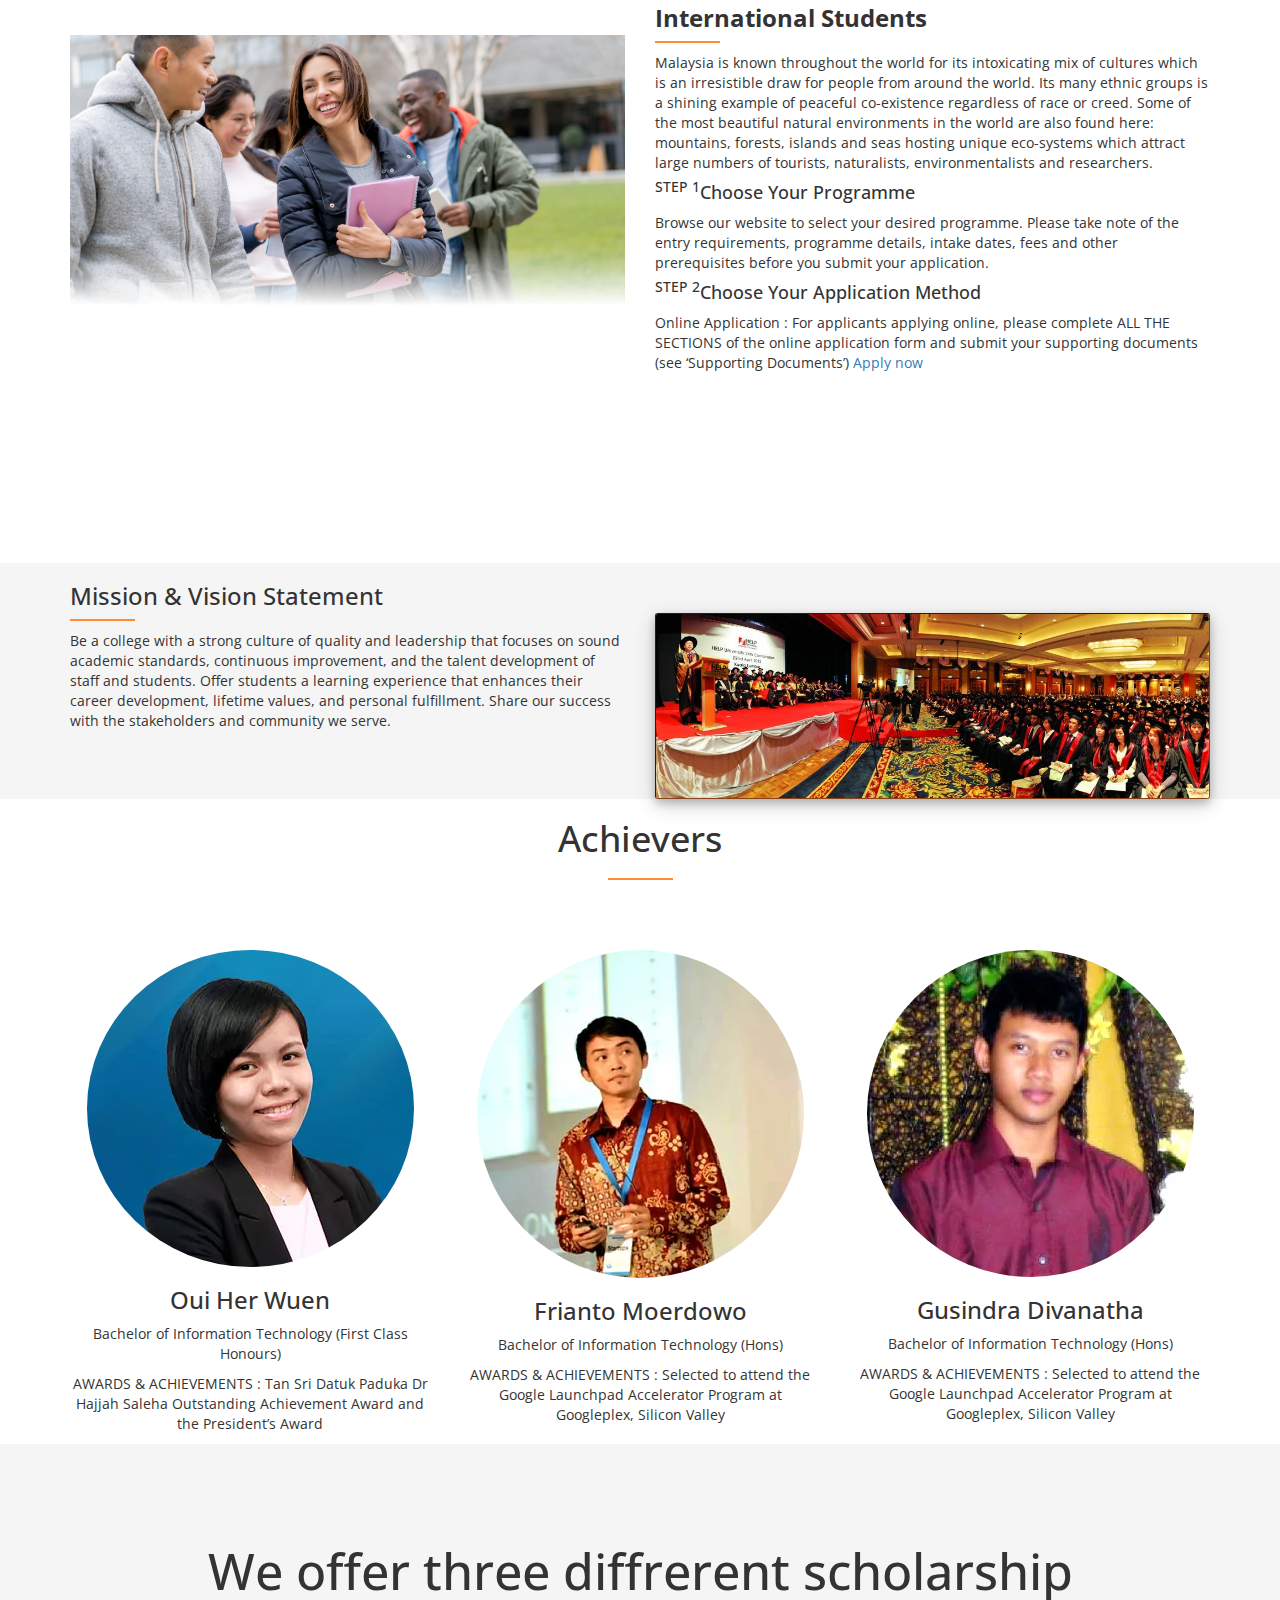
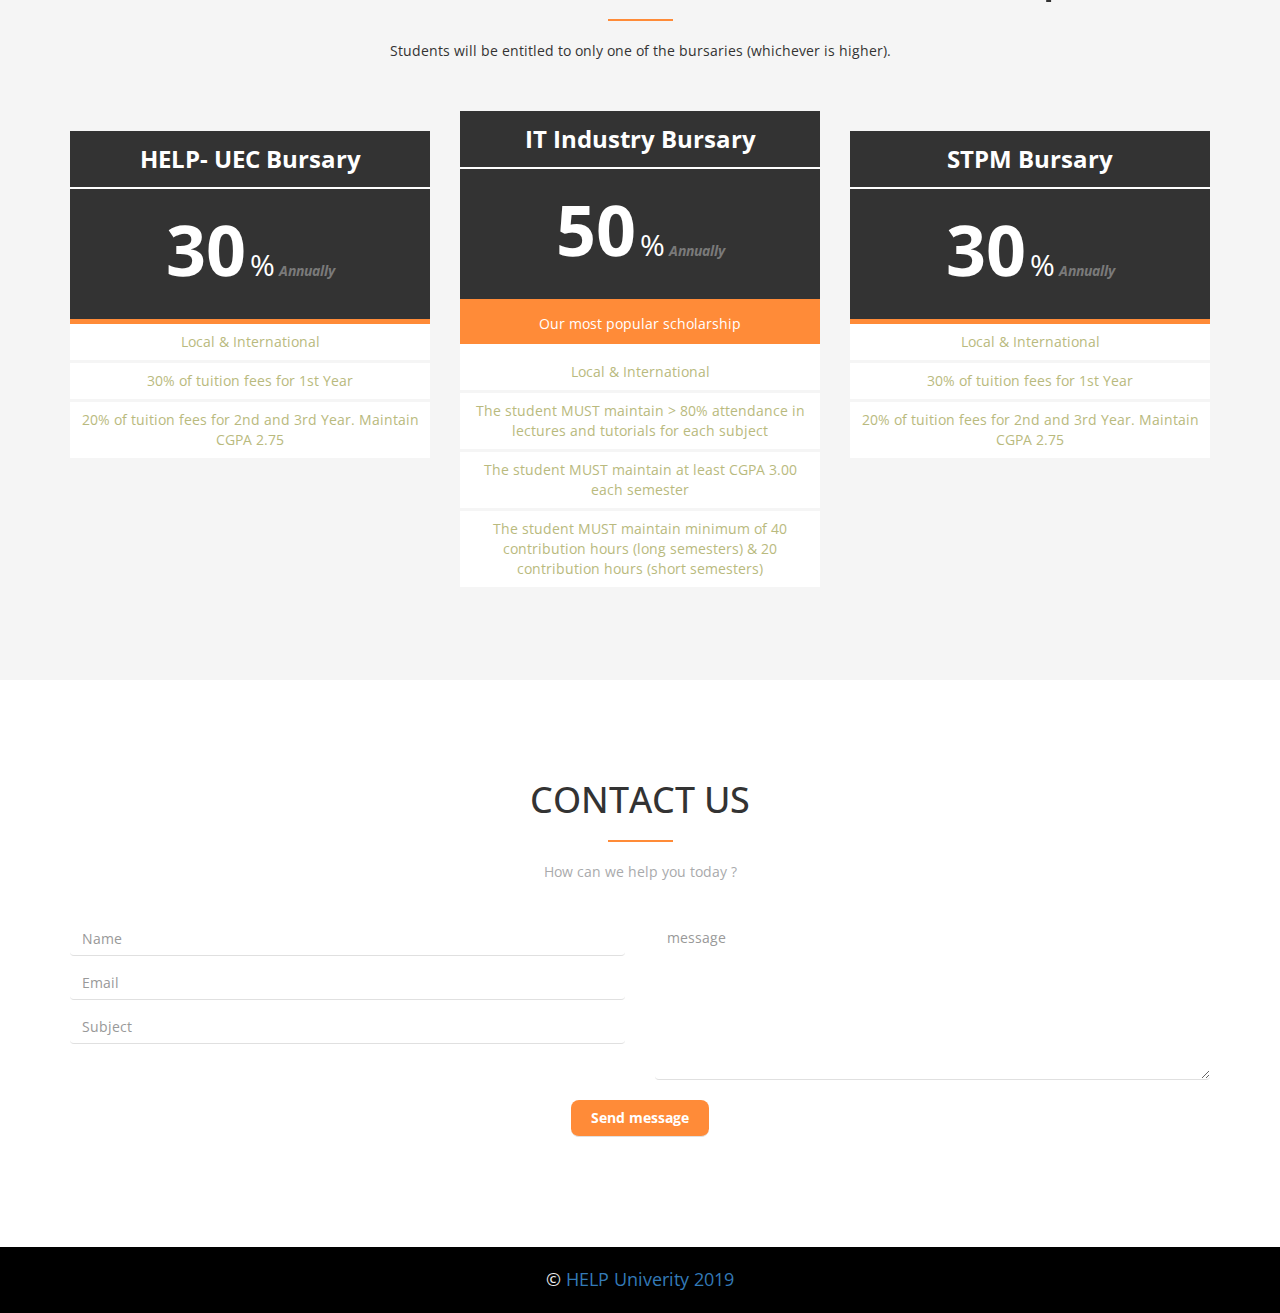
==== commit 8f24186e: "Last update" ====
--- a/index.html
+++ b/index.html
@@ -7,8 +7,8 @@
     <title> Home - HELP Univerity  </title>
     <link rel="stylesheet" href="css/bootstrap.min.css" />
     <link rel="stylesheet" href="https://use.fontawesome.com/releases/v5.7.2/css/all.css" integrity="sha384-fnmOCqbTlWIlj8LyTjo7mOUStjsKC4pOpQbqyi7RrhN7udi9RwhKkMHpvLbHG9Sr" crossorigin="anonymous">
+    <link rel="stylesheet" href="https://fonts.googleapis.com/css?family=Open+Sans:400,600" >
     <link rel="stylesheet" href="css/main.css" />
-    <link rel="stylesheet" href="https://fonts.googleapis.com/css?family=Open+Sans:400,600" >
     <link rel="shortcut icon" type="image/x-icon" href="laptop.png" />
   </head>
   <body>
@@ -47,10 +47,10 @@
           <div class="container">
         <div class="row centering-vh">
           <div class="col-md-6">
-            <h1 class="text-center-xs">help<span>it </span></h1>
+            <h1 class="text-center-xs">help<span>it </span></h1>   <!--   -->
             <p class="lead upper text-center-xs">ADDING VALU THROUGH DEVELOPING MOBILE MINDS </p>
             <p class="text-center-xs"> Learn more about our courses , events and worshops that we provide at HELP IT department by downloading our app</p>
-            <button type="button" name="button">Download Apk</button>
+            <button  style="color:#FFF" type="button" name="button" onclick="window.location.href = 'https://play.google.com/store/apps/details?id=com.musta.mustafa.schoolagenda';">Download Apk</button>
           </div>
           <div class="col-md-6"> <!-- Using grid system bootstrap which float it to the right when it's on medium size and put under when it's on small size (Mobile phone)-->
           <form class="center-block" onsubmit="alert('Thanks for subscribing on our weekly TechNews')" method="post">
@@ -65,7 +65,6 @@
         </div>
     </div>
       </div>
-</div>
   <!-- End  Header -->
 <!-- Start Social Media -->
 <div class="social-media">
@@ -103,30 +102,30 @@
       <div class="tab-one">
         <h3>Diploma in Information Technology </h3>
         <p class="lead" >The Diploma in Information Technology encompasses a thorough grounding in the fundamental skills as well as providing a theoretical understanding which is vital for an IT graduate. Students will be exposed to JAVA programming, VB.net, HTML, J2ME, Java Scripting as well as networking and business communication. Lifelong learning skills are integrated into the Level One units with emphasis on critical thinking skills and personal excellence. They are also taught communication and personal skills to enable them to interact effectively in the demanding workforce.</p>
-        <a href="https://applications.help.edu.my/applications/index.php" target="_blank" > <button  class="btn btn-lg">Apply now</button> </a>
+        <button  class="btn btn-lg" onclick="window.location.href = 'https://applications.help.edu.my/applications/index.php';" >Apply now</button>
       </div>
       <div class="tab-two">
         <h3>Bachelor of Information Technology (Hons) </h3>
         <p class="lead" >The Bachelor of Information Technology (Hons) offered by HELP University is a three year course and is designed to equip students with skills and attributes required to be effective and efficient information technology professionals.
           The Bachelor of Information Technology (Hons) course has a core of Information Technology (IT) subjects complemented with a selection from a wide range of subjects that includes the latest advances in IT skills, concepts and applications (eg object oriented analysis and design, multimedia, networking, data communications and internet publishing).</p>
-    <a href="https://applications.help.edu.my/applications/index.php" target="_blank" > <button  class="btn btn-lg">Apply now</button> </a>
+          <button  class="btn btn-lg" onclick="window.location.href = 'https://applications.help.edu.my/applications/index.php';" >Apply now</button>
     </div>
       <div class="tab-three">
         <h3>Bachelor of Information Technology (Hons) Mobile Computing </h3>
         <p class="lead" >The BIT (Hons) Mobile Computing offered by HELP University is a three year course that prepares students for a career in the mobile telecommunication industries. The programme will equip students with the capabilities and versatility of mobile technologies, and trends in mobile business and user applications.</p>
-        <a href="https://applications.help.edu.my/applications/index.php" target="_blank" > <button  class="btn btn-lg">Apply now</button> </a>
+        <button  class="btn btn-lg" onclick="window.location.href = 'https://applications.help.edu.my/applications/index.php';" >Apply now</button>
       </div>
     </div>
   </div>
     <div class="col-md-3">
-      <img class="tab-one img-responsive center-blcok"src="images/IT2.jpg" alt="IT">
-      <img class="tab-two img-responsive center-blcok"src="images/IT3.jpg" alt="IT">
-      <img class="tab-three img-responsive center-blcok"src="images/IT.jpg" alt="IT">
-    </div>
-  </div>
-</div>
-</div>
-<!-- End taps section --->
+      <img class="tab-one img-responsive center-blcok" src="images/IT2.jpg" alt="IT">
+      <img class="tab-two img-responsive center-blcok" src="images/IT3.jpg" alt="IT">
+      <img class="tab-three img-responsive center-blcok" src="images/IT.jpg" alt="IT">
+    </div>
+  </div>
+</div>
+</div>
+<!-- End taps section -->
 
 
 <!-- Sublist section -->
@@ -134,7 +133,7 @@
     <div class="container">
       <div  class="row">
         <div class="col-md-6">
-          <img class="img-responsive center-block sub-image"src="images/International.jpg" alt="image">
+          <img class="img-responsive center-block sub-image" src="images/International.jpg" alt="image">
         </div>
         <div class="col-md-6">
           <div class="list-info" >
@@ -149,7 +148,7 @@
               <i class="fa fa-down"> </i>
               <i class="fas fa-caret-right "></i>
               <h4><sup>STEP 2</sup>Choose Your Application Method</h4>
-              <p>Online Application : For applicants applying online, please complete ALL THE SECTIONS of the online application form and submit your supporting documents (see ‘Supporting Documents’) <a href="https://applications.help.edu.my/applications/index.php" target="_blanl" >Apply now </a> </p>
+              <p>Online Application : For applicants applying online, please complete ALL THE SECTIONS of the online application form and submit your supporting documents (see ‘Supporting Documents’) <a href="https://applications.help.edu.my/applications/index.php" target="_blank" >Apply now </a> </p>
             </div>
           </div>
         </div>
@@ -170,7 +169,7 @@
           </div>
         </div>
         <div class="col-md-6">
-          <img class="img-responsive center-block vision-pic"src="images/vision.jpg" alt="image">
+          <img class="img-responsive center-block vision-pic" src="images/vision.jpg" alt="image">
         </div>
       </div>
     </div>
@@ -205,7 +204,7 @@
 <!-- Start fees -->
 <div id="fees" class="fees text-center">
   <div class="container">
-    <h2 class="fees-head h1 head-border-center uppercase ">we have three diffrerent scholarship</h2>
+    <h2 class="fees-head h1 head-border-center uppercase ">We offer three diffrerent scholarship</h2>
     <p class="fees-desc">Students will be entitled to only one of the bursaries (whichever is higher).</p>
     <div class="row">
       <div class="col-md-4">
@@ -231,8 +230,8 @@
           <span class="usd">%</span>
           <span class="period">Annually</span>
         </div>
+        <p class="most-pop">Our most popular scholarship</p>
         <ul class="list-unstyled configuration">
-          <p class="most-pop">Our most popular scholarship</p>
           <li>Local & International</li>
           <li>The student MUST maintain > 80% attendance in lectures and tutorials for each subject</li>
           <li> The student MUST maintain at least CGPA 3.00 each semester</li>
@@ -270,14 +269,14 @@
 <div class="row">
   <form class="contact" onsubmit="alert('Thanks for emailing us we will reply you ASAP')">
   <div class="col-md-6">
-    <input class="form-control" type="text" name="username" placeholder="Name" required / >
-    <input class="form-control" type="email" name="email" placeholder="Email" required / >
-    <input class="form-control" type="text" name="subject" placeholder="Subject"required / >
+    <input class="form-control" type="text" name="username" placeholder="Name" required />
+    <input class="form-control" type="email" name="email" placeholder="Email" required />
+    <input class="form-control" type="text" name="subject" placeholder="Subject" required />
   </div>
   <div class="col-md-6">
     <textarea class="form-control"  placeholder="message" required></textarea>
   </div>
-  <input class="contact-button" type="submit" value="Send message" / >
+  <input class="contact-button" type="submit" value="Send message" />
 </form>
 
 </div>
@@ -287,7 +286,7 @@
 <!--End contact us  -->
 <!-- start footer -->
 <div class="footer">
-  <div class="container text-center"> &copy <a href="https:www.help.edu.my" target="_blank" >HELP Univerity 2019 </a> </div>
+  <div class="container text-center"> &copy; <a href="https://www.help.edu.my" target="_blank" >HELP Univerity 2019 </a> </div>
 </div>
 
 <!-- End footer -->
--- a/css/main.css
+++ b/css/main.css
@@ -1,8 +1,6 @@
 /* Start Global Rules */
 body {
-  height: 4000px;
   font-family: 'Open Sans', sans-serif; /*Google Font */
-
 }
 /*Center fotorama */
 .fotorama__wrap {
@@ -18,6 +16,18 @@
   background-color: #ff8b38 ;
   margin: 10px 0 ;
 }
+.head-border-center:after {text-align: center; content: "" ;
+display: block ;
+width:65px ;
+height: 2px  ;
+color: #FFF ;
+background-color: #ff8b38 ;
+margin: 20px auto;}
+@media (max-width: 991px) {
+  .head-border:after{
+    margin: 25px auto;
+  }
+}
 /* Start Navbar */
 .scrolled {
   background-color:rgba(0, 0, 0, 0.8);
@@ -26,9 +36,6 @@
 /*Start header */
 .header {
         background: url(../images/Header.jpg) no-repeat top center  ;
-        -webkit-background-size:cover ;
-        -moz-background-size:cover;
-        -o-background-size:cover ;
         background-size:cover ;
         height: 100vh;
         position: relative;}
@@ -44,11 +51,21 @@
 {
   margin-top:25vh;
 }
+@media(max-width:991px ){
+  .header .centering-vh{
+    margin-top: 80px ;
+  }
+}
 .header h1 {
   font-weight:bold ;
   text-transform: uppercase;
   font-size: 70px ;
 }
+@media(max-width:991px ){
+  .header h1{
+    text-align: center;
+  }
+}
 .header h1 span {
   font-weight: normal ;
   color: #ff8b38 ;
@@ -56,6 +73,7 @@
 .header h1 ~ .lead {
   font-size:30px ;
 }
+
 .header h1 ~ .lead:after{
     content: "" ;
     display: block ;
@@ -64,6 +82,11 @@
     background-color: white ;
     margin: 25px 0px ;
 }
+@media(max-width:991px ){
+  .header h1 ~ .lead:after{
+      margin: 25px auto ;
+  }
+}
 .header h1 ~ .lead:before {
   font-size:30px ;
 }
@@ -73,6 +96,12 @@
   padding: 5px 15px ;
   border: 2px solid #fff ;
   margin-top:20px ;
+}
+@media(max-width:991px ){
+  .header button{
+    display: block;
+    margin: 20px auto ;
+  }
 }
 .header form {
   width:360px ;
@@ -107,6 +136,11 @@
   background-color: #ff8b38 ;
   padding:15px;
 }
+@media  (max-width : 991px){ /*For the extra small resolution */
+  .social-media{
+    text-align: center;
+  }
+}
 .social-media a
 {
   text-decoration: none;
@@ -115,9 +149,6 @@
 {
   color: #ccc ;
   margin: 20px 15px  ;
-  -webkit-transition : all .3s ease-in-out ;
-  -moz-transition : all .3s ease-in-out ;
-  -o-transition : all .3s ease-in-out ;
   transition : all .3s ease-in-out ;
   cursor: pointer ;
 }
@@ -127,9 +158,6 @@
 .social-media .fa-linkedin-in:hover{color:#0077B5;}
 .social-media .fa-google-plus-g:hover{color:#DB4437;}
 .social-media .fa-rss:hover{color:#f26522;}
-
-
-
 .social-media
 {
   padding: 10px;
@@ -138,8 +166,16 @@
   box-shadow: -6px -3px 16px #CCC ;
 }
 .social-media h4
-{
-  font-weight: bold ;
+{font-weight: bold ;}
+@media  (max-width : 991px){ /*For the extra small resolution */
+  .social-media p {
+    margin-top: 190px;
+  }
+}
+@media  (max-width : 991px){ /*For the extra small resolution */
+  .social-media h4{
+    display: none;
+  }
 }
 .social-media p { color:#ccc; margin-bottom:3px ; line-height: 1.4}
 /*Start my framework */
@@ -154,6 +190,16 @@
 }
 
 /*Start tabs section*/
+@media  (max-width : 991px){ /*For the extra small resolution */
+  .tabs-section {
+    text-align: center;
+  }
+}
+@media  (max-width : 991px){ /*For the extra small resolution */
+  .tabs-content h3{
+    margin:50px  ;
+  }
+}
 .tabs-section {
   padding: 50px 0 ;
   background-color: #f5f5f5;
@@ -205,6 +251,11 @@
 }
 /*End tabs section*/
 /*Start sublist section*/
+@media (max-width:991px)  {
+    .sublist {
+      text-align: center;
+    }
+}
 .sublist{
   padding: 80px 0px ;
 }
@@ -223,4 +274,31 @@
 .options {border-bottom: 5px solid #ff8b38}
 .configuration li {padding: 8px ; border-bottom: solid #f5f5f5 ; color: #B9BA7E}
 .most-pop {background-color: #ff8b38 ; color: #FFF ; padding: 10px;}
-.box1 {margin-top: 20px} 
+.box1 {margin-top: 20px} .contact-us form input[type="text"] , .contact-us form input[type="email"]{margin-bottom: 10px}
+.contact-us{padding: 80px 0 } .contact-us .contact-desc {color:#a9aaac ; margin-bottom: 40px} .contact-button {margin: 30px auto ; display: block ;
+padding: 8px 20px ; border: 2px solid #FFF ; background:#ff8b38 ; color: #FFF ; border-radius: 8px; font-weight: bold;}
+.contact-us form textarea {height: 158px ; border: none ; box-shadow: none ; border-bottom: 1px solid #e0e0e0 ; margin-bottom: 20px}
+.contact-us form input {border: none ; box-shadow: none ; border-bottom: 1px solid #e0e0e0}
+.footer{background-color: #000 ; color: #EEE ; padding: 20px ; font-size: 18px ; }
+
+/* My Frame Work */
+@media  (max-width : 767px){ /*For the extra small resolution */
+  .text-center-xs{
+    text-align: center;
+  }
+}
+@media  (max-width : 991px){ /*For the normal small resolution*/
+ .header  .text-center-xs{
+    text-align: center;
+  }
+}
+@media (max-width: 991px) {
+  .fees-box{
+    margin-bottom: 30px ;
+  }
+}
+@media (max-width: 991px) {
+  .options{
+    margin-bottom: 30px ;
+  }
+}
